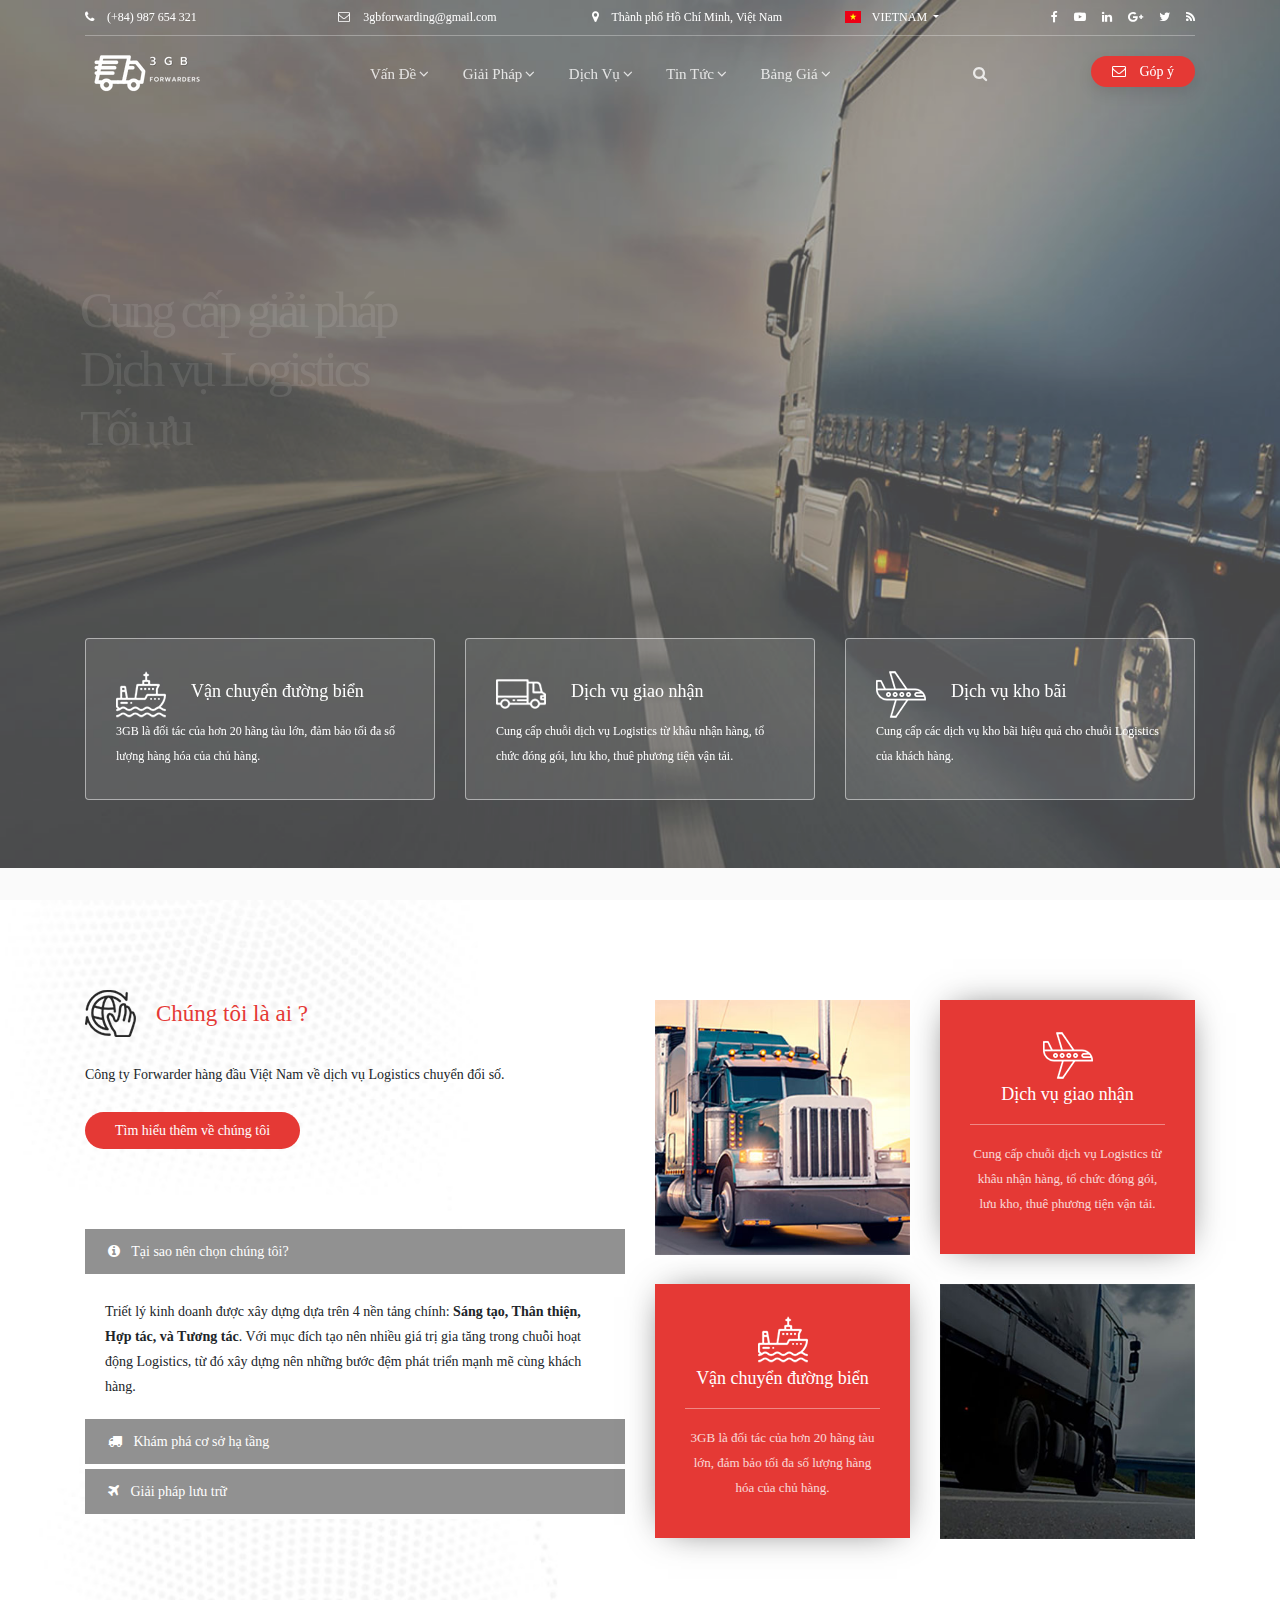
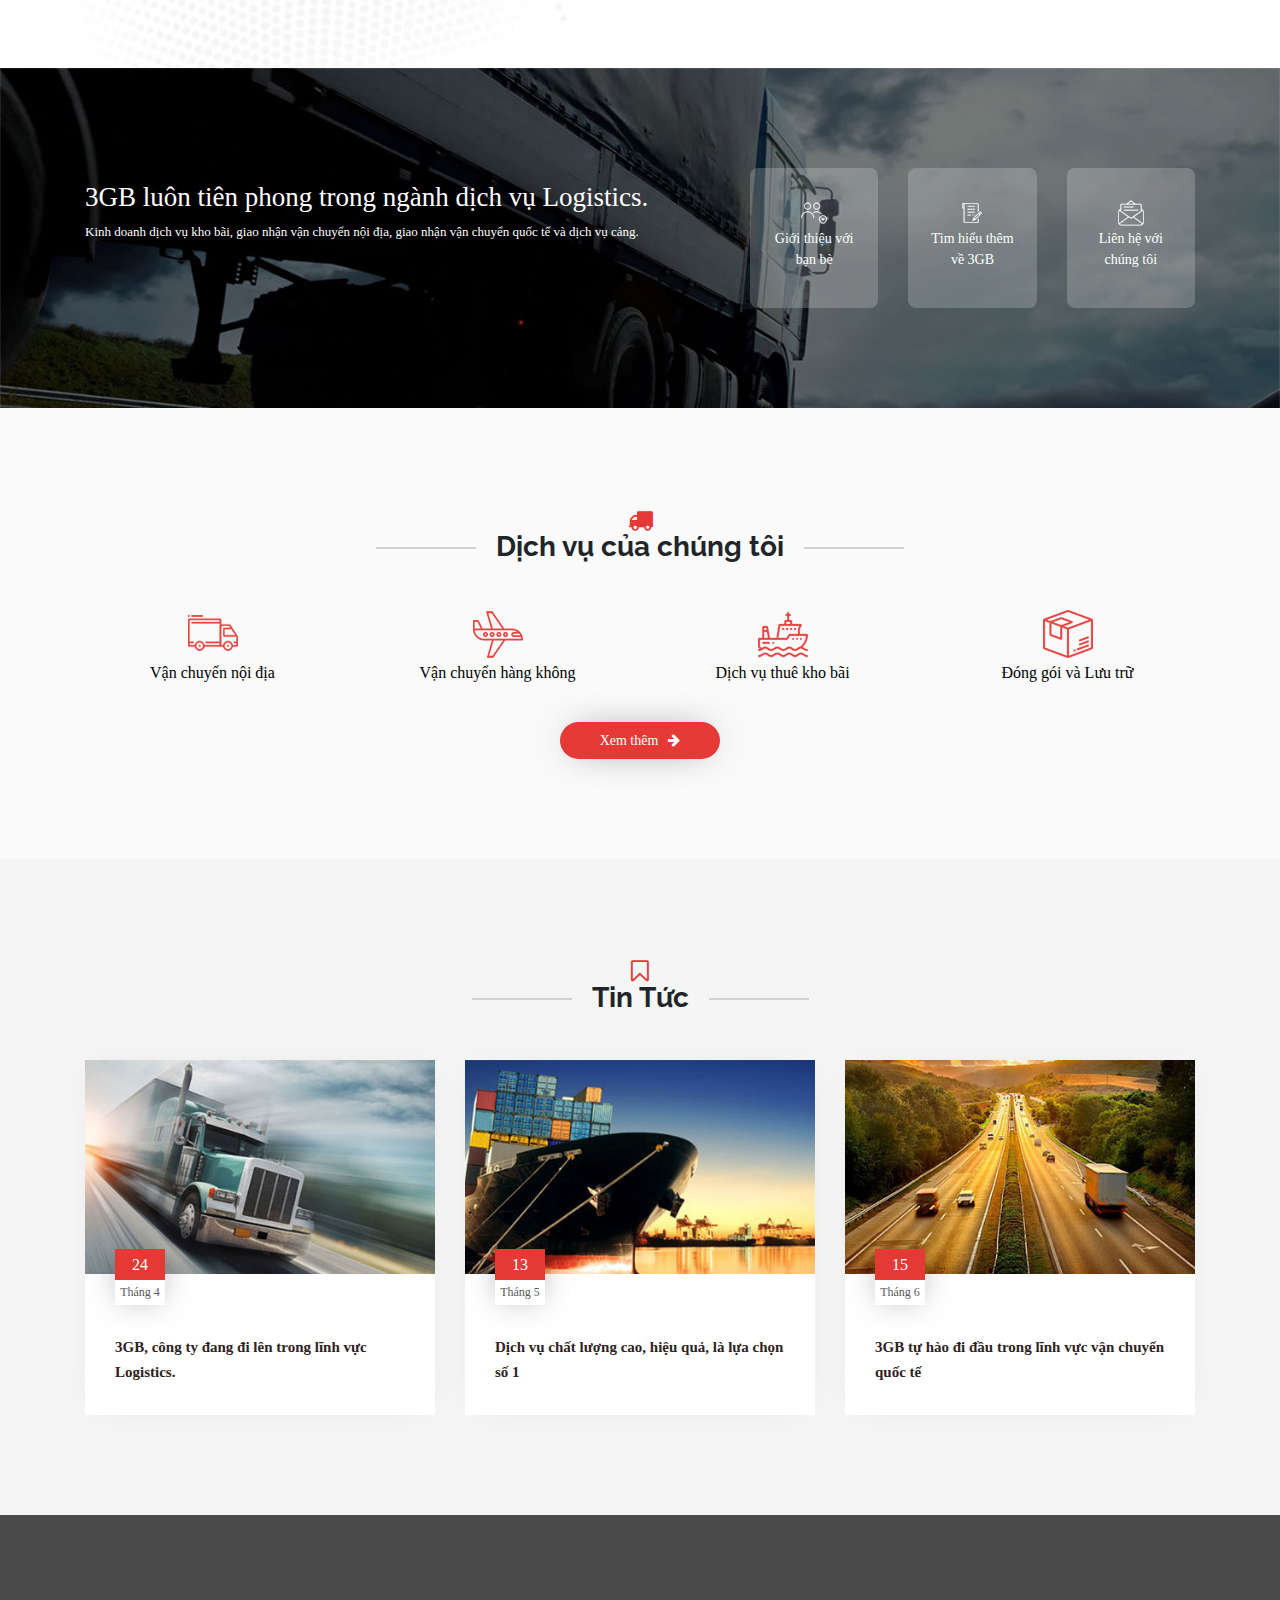
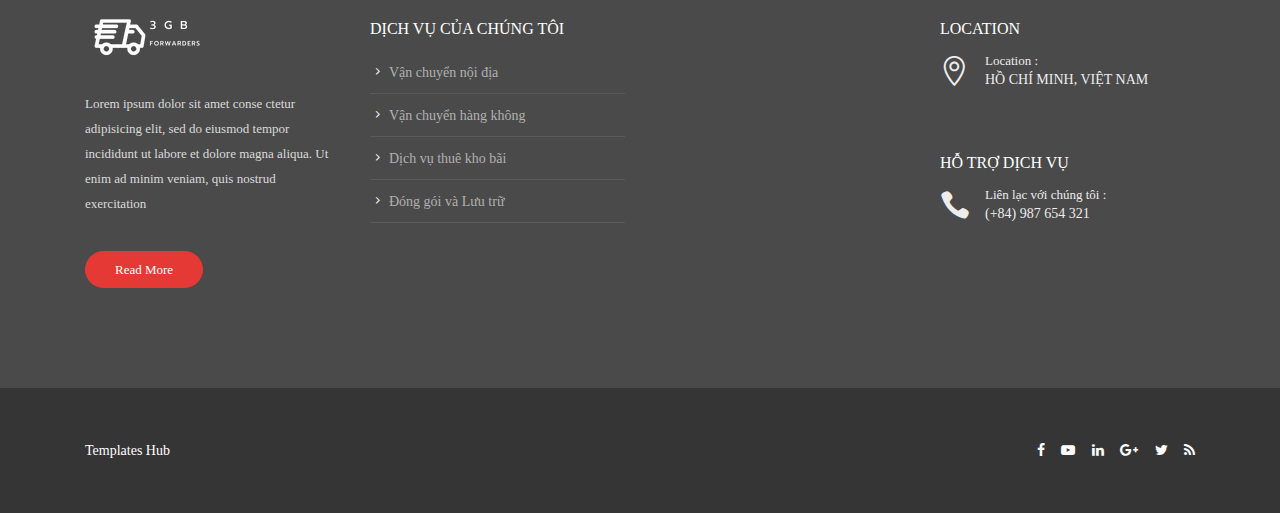
==== index.html @ 984c5c03 "init" ====
<!DOCTYPE html>
<html lang="en-US">


<!-- home-100:13-->
<head>
    <title>Nile - Transportation and Logistics Responsive HTML5 Template</title>
    <meta name="author" content="Nile-Theme">
    <meta name="robots" content="index follow">
    <meta name="googlebot" content="index follow">
    <meta http-equiv="content-type" content="text/html; charset=utf-8">
    <meta name="keywords" content="cargo, clean, contractor, corporate, freight, industry, localization, logistics, modern, shipment, transport, transportation, truck, trucking">
    <meta name="description" content="Transportation and Logistics Responsive HTML5 Template">
    <meta name="viewport" content="width=device-width, initial-scale=1.0">
    <!-- google fonts -->
    <link href="https://fonts.googleapis.com/css?family=Open+Sans:400,600,800%7CPoppins:300i,300,400,500,600,700,400i,500%7CDancing+Script:700%7CDancing+Script:700%7CGreat+Vibes:400%7CPoppins:400%7CDosis:800%7CRaleway:400,700,800&amp;subset=latin-ext" rel="stylesheet">
    <!-- animate -->
    <link rel="stylesheet" href="assets/css/animate.css" />
    <!-- owl Carousel assets -->
    <link href="assets/css/owl.carousel.css" rel="stylesheet">
    <link href="assets/css/owl.theme.css" rel="stylesheet">
    <!-- bootstrap -->
    <link rel="stylesheet" href="assets/css/bootstrap.min.css">
    <!-- hover anmation -->
    <link rel="stylesheet" href="assets/css/hover-min.css">
    <!-- flag icon -->
    <link rel="stylesheet" href="assets/css/flag-icon.min.css">
    <!-- main style -->
    <link rel="stylesheet" href="assets/css/style.css">
    <!-- elegant icon -->
    <link rel="stylesheet" href="assets/css/elegant_icon.css">
    <!-- fontawesome  -->
    <link rel="stylesheet" href="assets/fonts/font-awesome/css/font-awesome.min.css">
    <!-- REVOLUTION STYLE SHEETS -->
    <link rel="stylesheet" type="text/css" href="assets/rslider/fonts/pe-icon-7-stroke/css/pe-icon-7-stroke.css">
    <link rel="stylesheet" type="text/css" href="assets/rslider/fonts/font-awesome/css/font-awesome.css">
    <link rel="stylesheet" type="text/css" href="assets/rslider/css/settings.css">
</head>

<body>
    <header>
        <div id="fixed-header-dark" class="header-output fixed-header">
            <div class="header-output">
                <div class="container header-in">

                    <!-- Up Head -->
                    <div class="up-head d-none d-lg-block">
                        <div class="row">
                            <div class="col-xl-8 col-lg-12">
                                <div class="row">
                                    <div class="col-md-4"><i class="fa fa-phone margin-right-10px"></i> (+84) 987 654 321</div>
                                    <div class="col-md-4"><i class="fa fa-envelope-o margin-right-10px"></i> 3gbforwarding@gmail.com</div>
                                    <div class="col-md-4"><i class="fa fa-map-marker margin-right-10px"></i> Thành phố Hồ Chí Minh, Việt Nam</div>
                                </div>
                            </div>
                            <div class="col-xl-4 d-none d-xl-block">
                                <div class="row">
                                    <div class="col-lg-6">
                                        <!-- lang dropdown -->
                                        <div class="dropdown show">
                                            <a class="dropdown-toggle text-white text-uppercase" href="#" role="button" id="dropdownMenuLink" data-toggle="dropdown" aria-haspopup="true" aria-expanded="false">
                                <span class="flag-icon flag-icon-vn margin-right-8px"></span> VIETNAM
                              </a>

                                            <div class="dropdown-menu text-small text-uppercase" aria-labelledby="dropdownMenuLink">
                                                <a class="dropdown-item" href="#"><span class="flag-icon flag-icon-es margin-right-8px"></span> Spanish</a>
                                                <a class="dropdown-item" href="#"><span class="flag-icon flag-icon-mr margin-right-8px"></span> Arabic</a>
                                                <a class="dropdown-item" href="#"><span class="flag-icon flag-icon-fr margin-right-8px"></span> French</a>
                                                <a class="dropdown-item" href="#"><span class="flag-icon flag-icon-de margin-right-8px"></span> German</a>
                                            </div>
                                        </div>
                                        <!-- // lang dropdown -->

                                    </div>

                                    <div class="col-lg-6">
                                        <!--  Social -->
                                        <ul class="social-media list-inline text-right margin-0px text-white">
                                            <li class="list-inline-item"><a class="facebook" href="#"><i class="fa fa-facebook" aria-hidden="true"></i></a></li>
                                            <li class="list-inline-item"><a class="youtube" href="#"><i class="fa fa-youtube-play" aria-hidden="true"></i></a></li>
                                            <li class="list-inline-item"><a class="linkedin" href="#"><i class="fa fa-linkedin" aria-hidden="true"></i></a></li>
                                            <li class="list-inline-item"><a class="google" href="#"><i class="fa fa-google-plus" aria-hidden="true"></i></a></li>
                                            <li class="list-inline-item"><a class="twitter" href="#"><i class="fa fa-twitter" aria-hidden="true"></i></a></li>
                                            <li class="list-inline-item"><a class="rss" href="#"><i class="fa fa-rss" aria-hidden="true"></i></a></li>
                                        </ul>
                                        <!-- // Social -->
                                    </div>
                                </div>
                            </div>
                        </div>
                    </div>
                    <!-- // Up Head -->

                    <div class="position-relative">
                        <div class="row">
                            <div class="col-lg-3 col-md-12">
                                <a id="logo" href="home-1.html" class="d-inline-block margin-tb-15px"><img src="assets/img/logo-1.png" alt=""></a>
                                <a class="mobile-toggle padding-15px background-second-color border-radius-3" href="#"><i class="fa fa-bars"></i></a>
                            </div>
                            <div class="col-lg-7 col-md-12 position-inherit">
                                <ul id="menu-main" class="nav-menu float-xl-left text-lg-center link-padding-tb-25px white-link dropdown-dark">
                                    <li class="has-dropdown"><a href="#">Vấn đề</a>
                                        
                                    </li>
                                    <li class="has-dropdown"><a href="#">Giải Pháp</a>
                                        <ul class="sub-menu">
                                            <li><a href="">Tự động hóa 65%</a></li>
                                            <li><a href="">Cắt giảm 60% chi phí</a></li>
                                            <li><a href="">Gia tăng 200% khả năng bán hàng</a></li>
                                            <li><a href="">Gấp đôi lợi thế cạnh tranh</a></li>
                                        </ul>
                                    </li>
                                    <li class="has-dropdown"><a href="#">Dịch Vụ</a>
                                        <ul class="sub-menu">
                                            <li><a href="service-single.html">Dịch vụ kho bãi</a></li>
                                            <li><a href="service-single.html">Giao nhận vận chuyển quốc tế</a></li>
                                            <li><a href="service-single.html">Giao nhận vận chuyển nội địa</a></li>
                                        </ul>
                                    </li>
                                    <li class="has-dropdown"><a href="#">Tin Tức</a>
                                       
                                    </li>
                                    <li class="mega-menu mega-links mega-links-4columns"><a href="#">Bảng Giá</a>
                                        
                                    </li>

                                </ul>


                                <div class="d-none d-xl-block search-link pull-right model-link margin-top-15px">
                                    <a id="search-header" class="model-link margin-right-0px text-white opacity-hover-8" href="#search">
                                    <i class="fa fa-search"></i>
                                </a>
                                </div>

                            </div>
                            <div class="col-lg-2 col-md-12  d-none d-lg-block">
                                <a data-toggle="modal" data-target=".bd-example-modal-lg" href="#" class="btn btn-sm border-radius-30 margin-tb-20px text-white  background-main-color  box-shadow float-right padding-lr-20px margin-left-30px d-block">
                          <i class="fa fa-envelope-o margin-right-10px"></i>  Góp ý
                        </a>
                            </div>
                        </div>
                    </div>
                </div>
            </div>
        </div>
    </header>
    <!-- // Header  -->



    <!-- Search  -->
    <div id="search">
        <button type="button" class="close">×</button>
        <form class="clearfix d-block">
            <input type="search" value="" placeholder="Search for . . . ." />
            <button type="submit" class="btn btn-primary">Search</button>
        </form>
    </div>
    <!-- // Search  -->


    <!-- Get A Quote  -->
    <div class="modal contact-modal fade bd-example-modal-lg" tabindex="-1" role="dialog" aria-hidden="true">
        <div class="modal-dialog modal-lg">
            <div class="modal-content margin-top-150px background-main-color">
                <div class="row no-gutters">
                    <div class="col-lg-5">
                        <img src="assets/img/contact-img.jpg" alt="">
                    </div>
                    <div class="col-lg-7">
                        <div class="padding-30px">
                            <h3 class="padding-bottom-15px">Get A Free Quote</h3>
                            <form>
                                <div class="form-row">
                                    <div class="form-group col-md-6">
                                        <label>Full Name</label>
                                        <input type="text" class="form-control" id="inputName4" placeholder="Name">
                                    </div>
                                    <div class="form-group col-md-6">
                                        <label>Email</label>
                                        <input type="email" class="form-control" id="inputEmail4" placeholder="Email">
                                    </div>
                                </div>
                                <div class="form-group">
                                    <label>Address</label>
                                    <input type="text" class="form-control" id="inputAddress" placeholder="1234 Main St">
                                </div>
                                <div class="form-group">
                                    <label>Message</label>
                                    <textarea class="form-control" id="exampleFormControlTextarea1" rows="3"></textarea>
                                </div>
                                <a href="#" class="btn-sm btn-lg btn-block background-dark text-white text-center  text-uppercase rounded-0 padding-15px">SEND MESSAGE</a>
                            </form>
                        </div>
                    </div>
                </div>
            </div>
        </div>
    </div>
    <!-- // Get A Quote  -->

    <div id="rev_slider_3_1_wrapper" class="rev_slider_wrapper fullwidthbanner-container" data-alias="nile-logistics-1" data-source="gallery" style="margin:0px auto;background:transparent;padding:0px;margin-top:0px;margin-bottom:0px;">
        <!-- START REVOLUTION SLIDER 5.4.8 fullwidth mode -->
        <div id="rev_slider_3_1" class="rev_slider fullwidthabanner" style="display:none;" data-version="5.4.8">
            <ul>
                <!-- SLIDE  -->
                <li data-index="rs-3" data-transition="fade" data-slotamount="default" data-hideafterloop="0" data-hideslideonmobile="off" data-easein="default" data-easeout="default" data-masterspeed="300" data-rotate="0" data-saveperformance="off" data-title="Slide" data-param1="" data-param2="" data-param3="" data-param4="" data-param5="" data-param6="" data-param7="" data-param8="" data-param9="" data-param10="" data-description="">
                    <!-- MAIN IMAGE -->
                    <img src="assets/rslider/assets/5ec5e-slider-1.jpg" alt="" data-bgposition="center center" data-bgfit="cover" data-bgrepeat="no-repeat" class="rev-slidebg" data-no-retina>
                    <!-- LAYERS -->

                    <!-- LAYER NR. 1 -->
                    <div class="tp-caption   tp-resizeme" id="slide-3-layer-1" data-x="['left','left','left','center']" data-hoffset="['0','41','45','0']" data-y="['middle','middle','middle','middle']" data-voffset="['-111','-143','-186','-36']" data-width="461" data-height="173" data-whitespace="nowrap" data-type="text" data-responsive_offset="on" data-frames='[{"delay":10,"speed":1140,"frame":"0","from":"y:50px;opacity:0;","to":"o:1;","ease":"Power3.easeInOut"},{"delay":"wait","speed":300,"frame":"999","to":"opacity:0;","ease":"Power3.easeInOut"}]' data-textAlign="['inherit','inherit','inherit','center']" data-paddingtop="[0,0,0,0]" data-paddingright="[0,0,0,0]" data-paddingbottom="[0,0,0,0]" data-paddingleft="[0,0,0,0]" style="z-index: 5; min-width: 461px; max-width: 461px; max-width: 173px; max-width: 173px; white-space: nowrap; font-size: 50px; line-height: 59px; font-weight: 400; color: #ffffff; letter-spacing: -4px;font-family:Geneva;">Cung cấp giải pháp<br>Dịch vụ Logistics
                        <br> Tối ưu </div>

                    <!-- LAYER NR. 2 -->
                    <div class="tp-caption rev-btn " id="slide-3-layer-2" data-x="['left','left','left','center']" data-hoffset="['0','41','45','0']" data-y="['top','top','top','top']" data-voffset="['453','372','435','471']" data-width="none" data-height="none" data-whitespace="nowrap" data-type="button" data-responsive_offset="on" data-responsive="off" data-frames='[{"delay":640,"speed":1120,"frame":"0","from":"y:50px;opacity:0;","to":"o:1;","ease":"Power3.easeInOut"},{"delay":"wait","speed":300,"frame":"999","to":"opacity:0;","ease":"Power3.easeInOut"},{"frame":"hover","speed":"0","ease":"Linear.easeNone","to":"o:1;rX:0;rY:0;rZ:0;z:0;","style":"c:rgb(255,255,255);bg:transparent;bc:rgb(255,255,255);"}]' data-textAlign="['inherit','inherit','inherit','inherit']" data-paddingtop="[12,12,12,12]" data-paddingright="[35,35,35,35]" data-paddingbottom="[12,12,12,12]" data-paddingleft="[35,35,35,35]" style="z-index: 6; white-space: nowrap; font-size: 14px; line-height: 17px; font-weight: 500; color: rgba(255,255,255,1); letter-spacing: 0px;font-family:Poppins;background-color:rgb(229,57,53);border-color:rgb(229,57,53);border-style:solid;border-width:2px 2px 2px 2px;border-radius:30px 30px 30px 30px;outline:none;box-shadow:none;box-sizing:border-box;-moz-box-sizing:border-box;-webkit-box-sizing:border-box;cursor:pointer;">Contact Us </div>
                </li>
                <!-- SLIDE  -->
                <li data-index="rs-4" data-transition="fade" data-slotamount="default" data-hideafterloop="0" data-hideslideonmobile="off" data-easein="default" data-easeout="default" data-masterspeed="300" data-rotate="0" data-saveperformance="off" data-title="Slide" data-param1="" data-param2="" data-param3="" data-param4="" data-param5="" data-param6="" data-param7="" data-param8="" data-param9="" data-param10="" data-description="">
                    <!-- MAIN IMAGE -->
                    <img src="assets/rslider/assets/c92f5-slider-2.jpg" alt="" data-bgposition="center center" data-bgfit="cover" data-bgrepeat="no-repeat" class="rev-slidebg" data-no-retina>
                    <!-- LAYERS -->

                    <!-- LAYER NR. 3 -->
                    <div class="tp-caption   tp-resizeme" id="slide-4-layer-1" data-x="['left','left','left','center']" data-hoffset="['0','41','45','0']" data-y="['middle','middle','middle','middle']" data-voffset="['-111','-143','-186','-36']" data-width="461" data-height="173" data-whitespace="nowrap" data-type="text" data-responsive_offset="on" data-frames='[{"delay":10,"speed":1140,"frame":"0","from":"y:50px;opacity:0;","to":"o:1;","ease":"Power3.easeInOut"},{"delay":"wait","speed":300,"frame":"999","to":"opacity:0;","ease":"Power3.easeInOut"}]' data-textAlign="['inherit','inherit','inherit','center']" data-paddingtop="[0,0,0,0]" data-paddingright="[0,0,0,0]" data-paddingbottom="[0,0,0,0]" data-paddingleft="[0,0,0,0]" style="z-index: 5; min-width: 461px; max-width: 461px; max-width: 173px; max-width: 173px; white-space: nowrap; font-size: 50px; line-height: 59px; font-weight: 400; color: #ffffff; letter-spacing: -4px;font-family:Geneva;">Cung cấp giải pháp<br>Dịch vụ Logistics
                        <br> Tối ưu </div>

                    <!-- LAYER NR. 4 -->
                    <div class="tp-caption rev-btn " id="slide-4-layer-2" data-x="['left','left','left','center']" data-hoffset="['0','41','45','0']" data-y="['top','top','top','top']" data-voffset="['453','372','435','471']" data-width="none" data-height="none" data-whitespace="nowrap" data-type="button" data-responsive_offset="on" data-responsive="off" data-frames='[{"delay":640,"speed":1120,"frame":"0","from":"y:50px;opacity:0;","to":"o:1;","ease":"Power3.easeInOut"},{"delay":"wait","speed":300,"frame":"999","to":"opacity:0;","ease":"Power3.easeInOut"},{"frame":"hover","speed":"0","ease":"Linear.easeNone","to":"o:1;rX:0;rY:0;rZ:0;z:0;","style":"c:rgb(255,255,255);bg:transparent;bc:rgb(255,255,255);"}]' data-textAlign="['inherit','inherit','inherit','inherit']" data-paddingtop="[12,12,12,12]" data-paddingright="[35,35,35,35]" data-paddingbottom="[12,12,12,12]" data-paddingleft="[35,35,35,35]" style="z-index: 6; white-space: nowrap; font-size: 14px; line-height: 17px; font-weight: 500; color: rgba(255,255,255,1); letter-spacing: 0px;font-family:Poppins;background-color:rgb(229,57,53);border-color:rgb(229,57,53);border-style:solid;border-width:2px 2px 2px 2px;border-radius:30px 30px 30px 30px;outline:none;box-shadow:none;box-sizing:border-box;-moz-box-sizing:border-box;-webkit-box-sizing:border-box;cursor:pointer;">Contact Us </div>
                </li>
            </ul>
            <div class="tp-bannertimer tp-bottom" style="visibility: hidden !important;"></div>
        </div>
    </div>
    <!-- END REVOLUTION SLIDER -->

    <div class="service-section-1 container">
        <div class="row">
            <div class="col-md-4">
                <div class="service layout-1">
                    <div class="clearfix">
                        <div class="icon"><img src="assets/icons/service-light-3.png" alt=""></div>
                        <a href="#" class="title">Vận chuyển đường biển</a>
                    </div>
                    <div class="dis clearfix">
                        3GB là đối tác của hơn 20 hãng tàu lớn, đảm bảo tối đa số lượng hàng hóa của chủ hàng.
                    </div>
                </div>
            </div>
            <div class="col-md-4">
                <div class="service layout-1">
                    <div class="clearfix">
                        <div class="icon"><img src="assets/icons/service-light-1.png" alt=""></div>
                        <a href="#" class="title">Dịch vụ giao nhận</a>
                    </div>
                    <div class="dis clearfix">
                        Cung cấp chuỗi dịch vụ Logistics từ khâu nhận hàng, tổ chức đóng gói, lưu kho, thuê phương tiện vận tải.
                    </div>
                </div>
            </div>
            <div class="col-md-4">
                <div class="service layout-1">
                    <div class="clearfix">
                        <div class="icon"><img src="assets/icons/service-light-2.png" alt=""></div>
                        <a href="#" class="title">Dịch vụ kho bãi</a>
                    </div>
                    <div class="dis clearfix">
                        Cung cấp các dịch vụ kho bãi hiệu quả cho chuỗi Logistics của khách hàng.
                    </div>
                </div>
            </div>
        </div>
    </div>


    <!--============= About Us =============-->
    <div class="nile-about-section">
        <div class="container">
            <div class="row">
                <div class="col-lg-6">

                    <div class="section-title-right text-main-color clearfix">
                        <div class="icon"><img src="assets/icons/title-icon-1.png" alt=""></div>
                        <h2 class="title-text">Chúng tôi là ai ?</h2>
                    </div>
                    <div class="about-text margin-tb-25px">Công ty Forwarder hàng đầu Việt Nam về dịch vụ Logistics chuyển đổi số.</div>
                    <a href="#" class="nile-bottom sm">Tìm hiểu thêm về chúng tôi</a>


                    <div id="accordion" class="nile-accordion margin-top-80px sm-mb-45px">
                        <div class="card">
                            <div class="card-header" id="headingOne">
                                <h5 class="mb-0">
                                    <button class="btn btn-block btn-link active" data-toggle="collapse" data-target="#collapseOne" aria-expanded="true" aria-controls="collapseOne"><i class="fa fa-info-circle"></i> Tại sao nên chọn chúng tôi?</button>
                                </h5>
                            </div>

                            <div id="collapseOne" class="collapse show" aria-labelledby="headingOne" data-parent="#accordion">
                                <div class="card-body">
                                    Triết lý kinh doanh được xây dựng dựa trên 4 nền tảng chính: <b>Sáng tạo, Thân thiện, Hợp tác, và Tương tác</b>. Với mục đích tạo nên nhiều giá trị gia tăng trong chuỗi hoạt động Logistics, từ đó xây dựng nên những bước đệm phát triển mạnh mẽ cùng khách hàng.</div>
                            </div>
                        </div>
                        <div class="card">
                            <div class="card-header" id="headingTwo">
                                <h5 class="mb-0">
                                    <button class="btn btn-block btn-link collapsed" data-toggle="collapse" data-target="#collapseTwo" aria-expanded="false" aria-controls="collapseTwo"><i class="fa fa-truck"></i> Khám phá cơ sở hạ tầng</button>
                                </h5>
                            </div>
                            
                        </div>
                        <div class="card">
                            <div class="card-header" id="headingThree">
                                <h5 class="mb-0">
                                    <button class="btn btn-block btn-link collapsed" data-toggle="collapse" data-target="#collapseThree" aria-expanded="false" aria-controls="collapseThree"><i class="fa fa-plane"></i> Giải pháp lưu trữ</button>
                                </h5>
                            </div>
                            
                        </div>
                    </div>



                </div>
                <div class="col-lg-6">

                    <div class="row">
                        <div class="col-sm-6">
                            <a href="#"><img src="assets/img/cart-2.jpg" alt=""></a>
                        </div>
                        <div class="col-sm-6">
                            <div class="cart-service background-main-color">
                                <div class="icon"><img src="assets/icons/service-light-2.png" alt=""></div>
                                <h2>Dịch vụ giao nhận</h2>
                                <hr>
                                <div class="text">Cung cấp chuỗi dịch vụ Logistics từ khâu nhận hàng, tổ chức đóng gói, lưu kho, thuê phương tiện vận tải. </div>
                            </div>
                        </div>
                        <div class="col-sm-6">
                            <div class="cart-service background-main-color">
                                <div class="icon"><img src="assets/icons/service-light-3.png" alt=""></div>
                                <h2>Vận chuyển đường biển</h2>
                                <hr>
                                <div class="text">3GB là đối tác của hơn 20 hãng tàu lớn, đảm bảo tối đa số lượng hàng hóa của chủ hàng. </div>
                            </div>
                        </div>
                        <div class="col-sm-6">
                            <a href="#"><img src="assets/img/cart-1.jpg" alt=""></a>
                        </div>
                    </div>

                </div>
            </div>
        </div>
    </div>
    <!--============= //About Us =============-->



    <div class="call-action ba-1">
        <div class="container">
            <div class="row">
                <div class="col-lg-7 padding-tb-15px">
                    <h2>3GB luôn tiên phong trong ngành dịch vụ Logistics.</h2>
                    <div class="text">Kinh doanh dịch vụ kho bãi, giao nhận vận chuyển nội địa, giao nhận vận chuyển quốc tế và dịch vụ cảng.</div>
                </div>
                <div class="col-lg-5">
                    <div class="row">
                        <div class="col-lg-4 col-md-4 sm-mb-45px">
                            <a href="#" class="action-bottom layout-1">
								<img src="assets/icons/small-icon-1.png" alt=""> 
								<h4>Giới thiệu với bạn bè</h4>
							</a>
                        </div>
                        <div class="col-lg-4 col-md-4 sm-mb-45px">
                            <a href="#" class="action-bottom layout-1">
								<img src="assets/icons/small-icon-2.png" alt=""> 
								<h4>Tìm hiểu thêm về 3GB</h4>
							</a>
                        </div>
                        <div class="col-lg-4 col-md-4">
                            <a href="#" class="action-bottom layout-1">
								<img src="assets/icons/small-icon-3.png" alt=""> 
								<h4>Liên hệ với chúng tôi</h4>
							</a>
                        </div>
                    </div>
                </div>
            </div>
        </div>
    </div>


    <div class="section padding-tb-100px section-ba-1">
        <div class="container">
            <!-- Title -->
            <div class="section-title margin-bottom-40px">
                <div class="row justify-content-center">
                    <div class="col-lg-7">
                        <div class="icon text-main-color"><i class="fa fa-truck"></i></div>
                        <div class="h2">Dịch vụ của chúng tôi</div>
                    </div>
                </div>
            </div>
            <!-- // End Title -->

            <div class="row">

                <div class="col-lg-3 col-md-6">
                    <div class="service-icon-box">
                        <div class="icon"><img src="assets/icons/service-dark-1.png" alt=""></div>
                        <a href="#" class="title h2">Vận chuyển nội địa</a>
                    </div>
                </div>


                <div class="col-lg-3 col-md-6">
                    <div class="service-icon-box">
                        <div class="icon"><img src="assets/icons/service-dark-2.png" alt=""></div>
                        <a href="#" class="title h2">Vận chuyển hàng không</a>
                    </div>
                </div>


                <div class="col-lg-3 col-md-6">
                    <div class="service-icon-box">
                        <div class="icon"><img src="assets/icons/service-dark-3.png" alt=""></div>
                        <a href="#" class="title h2">Dịch vụ thuê kho bãi</a>
                    </div>
                </div>


                <div class="col-lg-3 col-md-6">
                    <div class="service-icon-box">
                        <div class="icon"><img src="assets/icons/service-dark-4.png" alt=""></div>
                        <a href="#" class="title h2">Đóng gói và Lưu trữ</a>
                    </div>
                </div>
            </div>


            <div class="text-center">
                <a href="#" class="nile-bottom md">Xem thêm<i class="fa fa-arrow-right"></i> </a>
            </div>

        </div>
    </div>





    <div class="section padding-tb-100px section-ba-3">
        <div class="container">
            <!-- Title -->
            <div class="section-title margin-bottom-40px">
                <div class="row justify-content-center">
                    <div class="col-lg-7">
                        <div class="icon text-main-color"><i class="fa fa-bookmark-o"></i></div>
                        <div class="h2">Tin Tức</div>
                    </div>
                </div>
            </div>
            <!-- // End Title -->

            <div class="row">

                <div class="col-lg-4 col-md-6 sm-mb-35px">
                    <div class="blog-item">
                        <div class="img">
                            <a href="#"><img src="assets/img/blog-grid-1.jpg" alt=""></a>
                            <a href="#" class="date">
								<span class="day">24</span>
								<span class="month">Tháng 4</span>
							</a>
                        </div>
                        <a href="#" class="title">3GB, công ty đang đi lên trong lĩnh vực Logistics.</a>
                    </div>
                </div>


                <div class="col-lg-4 col-md-6 sm-mb-35px">
                    <div class="blog-item">
                        <div class="img">
                            <a href="#"><img src="assets/img/blog-grid-2.jpg" alt=""></a>
                            <a href="#" class="date">
								<span class="day">13</span>
								<span class="month">Tháng 5</span>
							</a>
                        </div>
                        <a href="#" class="title">Dịch vụ chất lượng cao, hiệu quả, là lựa chọn số 1</a>
                    </div>
                </div>


                <div class="col-lg-4 col-md-6 sm-mb-35px">
                    <div class="blog-item">
                        <div class="img">
                            <a href="#"><img src="assets/img/blog-grid-3.jpg" alt=""></a>
                            <a href="#" class="date">
								<span class="day">15</span>
								<span class="month">Tháng 6</span>
							</a>
                        </div>
                        <a href="#" class="title">3GB tự hào đi đầu trong lĩnh vực vận chuyển quốc tế</a>
                    </div>
                </div>

            </div>

        </div>
    </div>


    <footer class="layout-dark">
        <div class="container padding-tb-100px">
            <div class="row">

                <div class="col-lg-3 col-md-6">
                    <div class="about-us sm-mb-45px">
                        <div class="logo-footer margin-bottom-35px">
                            <a href="#"><img src="assets/img/logo-1.png" alt=""></a>
                        </div>
                        <div class="text margin-bottom-35px">
                            Lorem ipsum dolor sit amet conse ctetur adipisicing elit, sed do eiusmod tempor incididunt ut labore et dolore magna aliqua. Ut enim ad minim veniam, quis nostrud exercitation
                        </div>
                        <a href="#" class="nile-bottom sm">Read More</a>
                    </div>
                </div>

                <div class="col-lg-3 col-md-6">
                    <div class="nile-widget widget_nav_menu sm-mb-45px">
                        <h2 class="title">Dịch vụ của chúng tôi</h2>
                        <ul class="footer-menu">
                            <li><a href="#">Vận chuyển nội địa </a></li>
                            <li><a href="#">Vận chuyển hàng không </a></li>
                            <li><a href="#">Dịch vụ thuê kho bãi </a></li>
                            <li><a href="#">Đóng gói và Lưu trữ </a></li>
                        </ul>
                    </div>
                </div>


                <div class="col-lg-3 col-md-6">
                   
                </div>


                <div class="col-lg-3 col-md-6">
                    <div class="nile-widget">
                        <div class="margin-bottom-60px">
                            <h2 class="title">Location</h2>
                            <div class="contact-info opacity-9">
                                <div class="icon margin-top-5px"><span class="icon_pin_alt"></span></div>
                                <div class="text">
                                    <span class="title-in">Location :</span> <br>
                                    <span class="font-weight-500 text-uppercase">Hồ Chí Minh, Việt Nam</span>
                                </div>
                            </div>
                        </div>
                        <div class="call_center">
                            <h2 class="title">HỖ TRỢ DỊCH VỤ</h2>
                            <div class="contact-info opacity-9">
                                <div class="icon  margin-top-5px"><span class="icon_phone"></span></div>
                                <div class="text">
                                    <span class="title-in">Liên lạc với chúng tôi :</span><br>
                                    <span class="font-weight-500 text-uppercase">(+84) 987 654 321</span>
                                </div>
                            </div>
                        </div>
                    </div>
                </div>

            </div>
        </div>
        <div class="copy-right">
            <div class="container padding-tb-50px">
                <div class="row">
                    <div class="col-lg-6">
                        <div class="copy-right-text text-lg-left text-center sm-mb-15px"><a target="_blank" href="https://www.templateshub.net">Templates Hub</a> </div>
                    </div>
                    <div class="col-lg-6">
                        <!--  Social -->
                        <ul class="social-media list-inline text-lg-right text-center margin-0px text-white">
                            <li class="list-inline-item"><a class="facebook" href="#"><i class="fa fa-facebook" aria-hidden="true"></i></a></li>
                            <li class="list-inline-item"><a class="youtube" href="#"><i class="fa fa-youtube-play" aria-hidden="true"></i></a></li>
                            <li class="list-inline-item"><a class="linkedin" href="#"><i class="fa fa-linkedin" aria-hidden="true"></i></a></li>
                            <li class="list-inline-item"><a class="google" href="#"><i class="fa fa-google-plus" aria-hidden="true"></i></a></li>
                            <li class="list-inline-item"><a class="twitter" href="#"><i class="fa fa-twitter" aria-hidden="true"></i></a></li>
                            <li class="list-inline-item"><a class="rss" href="#"><i class="fa fa-rss" aria-hidden="true"></i></a></li>
                        </ul>
                        <!-- // Social -->
                    </div>
                </div>
            </div>
        </div>
    </footer>


<!-- jquery library  -->
<script src="assets/js/nile-slider.js"></script>
<script src="assets/js/jquery-3.2.1.min.js"></script>
<!-- REVOLUTION JS FILES -->
<script src="assets/rslider/js/jquery.themepunch.tools.min.js"></script>
<script src="assets/rslider/js/jquery.themepunch.revolution.min.js"></script>
<!-- SLIDER REVOLUTION 5.0 EXTENSIONS -->
<script src="assets/rslider/js/extensions/revolution.extension.actions.min.js"></script>
<script src="assets/rslider/js/extensions/revolution.extension.carousel.min.js"></script>
<script src="assets/rslider/js/extensions/revolution.extension.kenburn.min.js"></script>
<script src="assets/rslider/js/extensions/revolution.extension.layeranimation.min.js"></script>
<script src="assets/rslider/js/extensions/revolution.extension.migration.min.js"></script>
<script src="assets/rslider/js/extensions/revolution.extension.navigation.min.js"></script>
<script src="assets/rslider/js/extensions/revolution.extension.parallax.min.js"></script>
<script src="assets/rslider/js/extensions/revolution.extension.slideanims.min.js"></script>
<script src="assets/rslider/js/extensions/revolution.extension.video.min.js"></script>
<script src="assets/js/YouTubePopUp.jquery.js"></script>
<script src="assets/js/owl.carousel.min.js"></script>
<script src="assets/js/imagesloaded.min.js"></script>
<script src="assets/js/custom.js"></script>
<script src="assets/js/popper.min.js"></script>
<script src="assets/js/bootstrap.min.js"></script>

</body>


<!-- home-100:30-->
</html>
---- assets/css/flag-icon.min.css ----
.flag-icon-background{background-size:contain;background-position:50%;background-repeat:no-repeat}.flag-icon{background-size:contain;background-position:50%;background-repeat:no-repeat;position:relative;display:inline-block;width:1.33333333em;line-height:1em}.flag-icon:before{content:"\00a0"}.flag-icon.flag-icon-squared{width:1em}.flag-icon-ad{background-image:url(../flags/4x3/ad.svg)}.flag-icon-ad.flag-icon-squared{background-image:url(../flags/1x1/ad.svg)}.flag-icon-ae{background-image:url(../flags/4x3/ae.svg)}.flag-icon-ae.flag-icon-squared{background-image:url(../flags/1x1/ae.svg)}.flag-icon-af{background-image:url(../flags/4x3/af.svg)}.flag-icon-af.flag-icon-squared{background-image:url(../flags/1x1/af.svg)}.flag-icon-ag{background-image:url(../flags/4x3/ag.svg)}.flag-icon-ag.flag-icon-squared{background-image:url(../flags/1x1/ag.svg)}.flag-icon-ai{background-image:url(../flags/4x3/ai.svg)}.flag-icon-ai.flag-icon-squared{background-image:url(../flags/1x1/ai.svg)}.flag-icon-al{background-image:url(../flags/4x3/al.svg)}.flag-icon-al.flag-icon-squared{background-image:url(../flags/1x1/al.svg)}.flag-icon-am{background-image:url(../flags/4x3/am.svg)}.flag-icon-am.flag-icon-squared{background-image:url(../flags/1x1/am.svg)}.flag-icon-ao{background-image:url(../flags/4x3/ao.svg)}.flag-icon-ao.flag-icon-squared{background-image:url(../flags/1x1/ao.svg)}.flag-icon-aq{background-image:url(../flags/4x3/aq.svg)}.flag-icon-aq.flag-icon-squared{background-image:url(../flags/1x1/aq.svg)}.flag-icon-ar{background-image:url(../flags/4x3/ar.svg)}.flag-icon-ar.flag-icon-squared{background-image:url(../flags/1x1/ar.svg)}.flag-icon-as{background-image:url(../flags/4x3/as.svg)}.flag-icon-as.flag-icon-squared{background-image:url(../flags/1x1/as.svg)}.flag-icon-at{background-image:url(../flags/4x3/at.svg)}.flag-icon-at.flag-icon-squared{background-image:url(../flags/1x1/at.svg)}.flag-icon-au{background-image:url(../flags/4x3/au.svg)}.flag-icon-au.flag-icon-squared{background-image:url(../flags/1x1/au.svg)}.flag-icon-aw{background-image:url(../flags/4x3/aw.svg)}.flag-icon-aw.flag-icon-squared{background-image:url(../flags/1x1/aw.svg)}.flag-icon-ax{background-image:url(../flags/4x3/ax.svg)}.flag-icon-ax.flag-icon-squared{background-image:url(../flags/1x1/ax.svg)}.flag-icon-az{background-image:url(../flags/4x3/az.svg)}.flag-icon-az.flag-icon-squared{background-image:url(../flags/1x1/az.svg)}.flag-icon-ba{background-image:url(../flags/4x3/ba.svg)}.flag-icon-ba.flag-icon-squared{background-image:url(../flags/1x1/ba.svg)}.flag-icon-bb{background-image:url(../flags/4x3/bb.svg)}.flag-icon-bb.flag-icon-squared{background-image:url(../flags/1x1/bb.svg)}.flag-icon-bd{background-image:url(../flags/4x3/bd.svg)}.flag-icon-bd.flag-icon-squared{background-image:url(../flags/1x1/bd.svg)}.flag-icon-be{background-image:url(../flags/4x3/be.svg)}.flag-icon-be.flag-icon-squared{background-image:url(../flags/1x1/be.svg)}.flag-icon-bf{background-image:url(../flags/4x3/bf.svg)}.flag-icon-bf.flag-icon-squared{background-image:url(../flags/1x1/bf.svg)}.flag-icon-bg{background-image:url(../flags/4x3/bg.svg)}.flag-icon-bg.flag-icon-squared{background-image:url(../flags/1x1/bg.svg)}.flag-icon-bh{background-image:url(../flags/4x3/bh.svg)}.flag-icon-bh.flag-icon-squared{background-image:url(../flags/1x1/bh.svg)}.flag-icon-bi{background-image:url(../flags/4x3/bi.svg)}.flag-icon-bi.flag-icon-squared{background-image:url(../flags/1x1/bi.svg)}.flag-icon-bj{background-image:url(../flags/4x3/bj.svg)}.flag-icon-bj.flag-icon-squared{background-image:url(../flags/1x1/bj.svg)}.flag-icon-bl{background-image:url(../flags/4x3/bl.svg)}.flag-icon-bl.flag-icon-squared{background-image:url(../flags/1x1/bl.svg)}.flag-icon-bm{background-image:url(../flags/4x3/bm.svg)}.flag-icon-bm.flag-icon-squared{background-image:url(../flags/1x1/bm.svg)}.flag-icon-bn{background-image:url(../flags/4x3/bn.svg)}.flag-icon-bn.flag-icon-squared{background-image:url(../flags/1x1/bn.svg)}.flag-icon-bo{background-image:url(../flags/4x3/bo.svg)}.flag-icon-bo.flag-icon-squared{background-image:url(../flags/1x1/bo.svg)}.flag-icon-bq{background-image:url(../flags/4x3/bq.svg)}.flag-icon-bq.flag-icon-squared{background-image:url(../flags/1x1/bq.svg)}.flag-icon-br{background-image:url(../flags/4x3/br.svg)}.flag-icon-br.flag-icon-squared{background-image:url(../flags/1x1/br.svg)}.flag-icon-bs{background-image:url(../flags/4x3/bs.svg)}.flag-icon-bs.flag-icon-squared{background-image:url(../flags/1x1/bs.svg)}.flag-icon-bt{background-image:url(../flags/4x3/bt.svg)}.flag-icon-bt.flag-icon-squared{background-image:url(../flags/1x1/bt.svg)}.flag-icon-bv{background-image:url(../flags/4x3/bv.svg)}.flag-icon-bv.flag-icon-squared{background-image:url(../flags/1x1/bv.svg)}.flag-icon-bw{background-image:url(../flags/4x3/bw.svg)}.flag-icon-bw.flag-icon-squared{background-image:url(../flags/1x1/bw.svg)}.flag-icon-by{background-image:url(../flags/4x3/by.svg)}.flag-icon-by.flag-icon-squared{background-image:url(../flags/1x1/by.svg)}.flag-icon-bz{background-image:url(../flags/4x3/bz.svg)}.flag-icon-bz.flag-icon-squared{background-image:url(../flags/1x1/bz.svg)}.flag-icon-ca{background-image:url(../flags/4x3/ca.svg)}.flag-icon-ca.flag-icon-squared{background-image:url(../flags/1x1/ca.svg)}.flag-icon-cc{background-image:url(../flags/4x3/cc.svg)}.flag-icon-cc.flag-icon-squared{background-image:url(../flags/1x1/cc.svg)}.flag-icon-cd{background-image:url(../flags/4x3/cd.svg)}.flag-icon-cd.flag-icon-squared{background-image:url(../flags/1x1/cd.svg)}.flag-icon-cf{background-image:url(../flags/4x3/cf.svg)}.flag-icon-cf.flag-icon-squared{background-image:url(../flags/1x1/cf.svg)}.flag-icon-cg{background-image:url(../flags/4x3/cg.svg)}.flag-icon-cg.flag-icon-squared{background-image:url(../flags/1x1/cg.svg)}.flag-icon-ch{background-image:url(../flags/4x3/ch.svg)}.flag-icon-ch.flag-icon-squared{background-image:url(../flags/1x1/ch.svg)}.flag-icon-ci{background-image:url(../flags/4x3/ci.svg)}.flag-icon-ci.flag-icon-squared{background-image:url(../flags/1x1/ci.svg)}.flag-icon-ck{background-image:url(../flags/4x3/ck.svg)}.flag-icon-ck.flag-icon-squared{background-image:url(../flags/1x1/ck.svg)}.flag-icon-cl{background-image:url(../flags/4x3/cl.svg)}.flag-icon-cl.flag-icon-squared{background-image:url(../flags/1x1/cl.svg)}.flag-icon-cm{background-image:url(../flags/4x3/cm.svg)}.flag-icon-cm.flag-icon-squared{background-image:url(../flags/1x1/cm.svg)}.flag-icon-cn{background-image:url(../flags/4x3/cn.svg)}.flag-icon-cn.flag-icon-squared{background-image:url(../flags/1x1/cn.svg)}.flag-icon-co{background-image:url(../flags/4x3/co.svg)}.flag-icon-co.flag-icon-squared{background-image:url(../flags/1x1/co.svg)}.flag-icon-cr{background-image:url(../flags/4x3/cr.svg)}.flag-icon-cr.flag-icon-squared{background-image:url(../flags/1x1/cr.svg)}.flag-icon-cu{background-image:url(../flags/4x3/cu.svg)}.flag-icon-cu.flag-icon-squared{background-image:url(../flags/1x1/cu.svg)}.flag-icon-cv{background-image:url(../flags/4x3/cv.svg)}.flag-icon-cv.flag-icon-squared{background-image:url(../flags/1x1/cv.svg)}.flag-icon-cw{background-image:url(../flags/4x3/cw.svg)}.flag-icon-cw.flag-icon-squared{background-image:url(../flags/1x1/cw.svg)}.flag-icon-cx{background-image:url(../flags/4x3/cx.svg)}.flag-icon-cx.flag-icon-squared{background-image:url(../flags/1x1/cx.svg)}.flag-icon-cy{background-image:url(../flags/4x3/cy.svg)}.flag-icon-cy.flag-icon-squared{background-image:url(../flags/1x1/cy.svg)}.flag-icon-cz{background-image:url(../flags/4x3/cz.svg)}.flag-icon-cz.flag-icon-squared{background-image:url(../flags/1x1/cz.svg)}.flag-icon-de{background-image:url(../flags/4x3/de.svg)}.flag-icon-de.flag-icon-squared{background-image:url(../flags/1x1/de.svg)}.flag-icon-dj{background-image:url(../flags/4x3/dj.svg)}.flag-icon-dj.flag-icon-squared{background-image:url(../flags/1x1/dj.svg)}.flag-icon-dk{background-image:url(../flags/4x3/dk.svg)}.flag-icon-dk.flag-icon-squared{background-image:url(../flags/1x1/dk.svg)}.flag-icon-dm{background-image:url(../flags/4x3/dm.svg)}.flag-icon-dm.flag-icon-squared{background-image:url(../flags/1x1/dm.svg)}.flag-icon-do{background-image:url(../flags/4x3/do.svg)}.flag-icon-do.flag-icon-squared{background-image:url(../flags/1x1/do.svg)}.flag-icon-dz{background-image:url(../flags/4x3/dz.svg)}.flag-icon-dz.flag-icon-squared{background-image:url(../flags/1x1/dz.svg)}.flag-icon-ec{background-image:url(../flags/4x3/ec.svg)}.flag-icon-ec.flag-icon-squared{background-image:url(../flags/1x1/ec.svg)}.flag-icon-ee{background-image:url(../flags/4x3/ee.svg)}.flag-icon-ee.flag-icon-squared{background-image:url(../flags/1x1/ee.svg)}.flag-icon-eg{background-image:url(../flags/4x3/eg.svg)}.flag-icon-eg.flag-icon-squared{background-image:url(../flags/1x1/eg.svg)}.flag-icon-eh{background-image:url(../flags/4x3/eh.svg)}.flag-icon-eh.flag-icon-squared{background-image:url(../flags/1x1/eh.svg)}.flag-icon-er{background-image:url(../flags/4x3/er.svg)}.flag-icon-er.flag-icon-squared{background-image:url(../flags/1x1/er.svg)}.flag-icon-es{background-image:url(../flags/4x3/es.svg)}.flag-icon-es.flag-icon-squared{background-image:url(../flags/1x1/es.svg)}.flag-icon-et{background-image:url(../flags/4x3/et.svg)}.flag-icon-et.flag-icon-squared{background-image:url(../flags/1x1/et.svg)}.flag-icon-fi{background-image:url(../flags/4x3/fi.svg)}.flag-icon-fi.flag-icon-squared{background-image:url(../flags/1x1/fi.svg)}.flag-icon-fj{background-image:url(../flags/4x3/fj.svg)}.flag-icon-fj.flag-icon-squared{background-image:url(../flags/1x1/fj.svg)}.flag-icon-fk{background-image:url(../flags/4x3/fk.svg)}.flag-icon-fk.flag-icon-squared{background-image:url(../flags/1x1/fk.svg)}.flag-icon-fm{background-image:url(../flags/4x3/fm.svg)}.flag-icon-fm.flag-icon-squared{background-image:url(../flags/1x1/fm.svg)}.flag-icon-fo{background-image:url(../flags/4x3/fo.svg)}.flag-icon-fo.flag-icon-squared{background-image:url(../flags/1x1/fo.svg)}.flag-icon-fr{background-image:url(../flags/4x3/fr.svg)}.flag-icon-fr.flag-icon-squared{background-image:url(../flags/1x1/fr.svg)}.flag-icon-ga{background-image:url(../flags/4x3/ga.svg)}.flag-icon-ga.flag-icon-squared{background-image:url(../flags/1x1/ga.svg)}.flag-icon-gb{background-image:url(../flags/4x3/gb.svg)}.flag-icon-gb.flag-icon-squared{background-image:url(../flags/1x1/gb.svg)}.flag-icon-gd{background-image:url(../flags/4x3/gd.svg)}.flag-icon-gd.flag-icon-squared{background-image:url(../flags/1x1/gd.svg)}.flag-icon-ge{background-image:url(../flags/4x3/ge.svg)}.flag-icon-ge.flag-icon-squared{background-image:url(../flags/1x1/ge.svg)}.flag-icon-gf{background-image:url(../flags/4x3/gf.svg)}.flag-icon-gf.flag-icon-squared{background-image:url(../flags/1x1/gf.svg)}.flag-icon-gg{background-image:url(../flags/4x3/gg.svg)}.flag-icon-gg.flag-icon-squared{background-image:url(../flags/1x1/gg.svg)}.flag-icon-gh{background-image:url(../flags/4x3/gh.svg)}.flag-icon-gh.flag-icon-squared{background-image:url(../flags/1x1/gh.svg)}.flag-icon-gi{background-image:url(../flags/4x3/gi.svg)}.flag-icon-gi.flag-icon-squared{background-image:url(../flags/1x1/gi.svg)}.flag-icon-gl{background-image:url(../flags/4x3/gl.svg)}.flag-icon-gl.flag-icon-squared{background-image:url(../flags/1x1/gl.svg)}.flag-icon-gm{background-image:url(../flags/4x3/gm.svg)}.flag-icon-gm.flag-icon-squared{background-image:url(../flags/1x1/gm.svg)}.flag-icon-gn{background-image:url(../flags/4x3/gn.svg)}.flag-icon-gn.flag-icon-squared{background-image:url(../flags/1x1/gn.svg)}.flag-icon-gp{background-image:url(../flags/4x3/gp.svg)}.flag-icon-gp.flag-icon-squared{background-image:url(../flags/1x1/gp.svg)}.flag-icon-gq{background-image:url(../flags/4x3/gq.svg)}.flag-icon-gq.flag-icon-squared{background-image:url(../flags/1x1/gq.svg)}.flag-icon-gr{background-image:url(../flags/4x3/gr.svg)}.flag-icon-gr.flag-icon-squared{background-image:url(../flags/1x1/gr.svg)}.flag-icon-gs{background-image:url(../flags/4x3/gs.svg)}.flag-icon-gs.flag-icon-squared{background-image:url(../flags/1x1/gs.svg)}.flag-icon-gt{background-image:url(../flags/4x3/gt.svg)}.flag-icon-gt.flag-icon-squared{background-image:url(../flags/1x1/gt.svg)}.flag-icon-gu{background-image:url(../flags/4x3/gu.svg)}.flag-icon-gu.flag-icon-squared{background-image:url(../flags/1x1/gu.svg)}.flag-icon-gw{background-image:url(../flags/4x3/gw.svg)}.flag-icon-gw.flag-icon-squared{background-image:url(../flags/1x1/gw.svg)}.flag-icon-gy{background-image:url(../flags/4x3/gy.svg)}.flag-icon-gy.flag-icon-squared{background-image:url(../flags/1x1/gy.svg)}.flag-icon-hk{background-image:url(../flags/4x3/hk.svg)}.flag-icon-hk.flag-icon-squared{background-image:url(../flags/1x1/hk.svg)}.flag-icon-hm{background-image:url(../flags/4x3/hm.svg)}.flag-icon-hm.flag-icon-squared{background-image:url(../flags/1x1/hm.svg)}.flag-icon-hn{background-image:url(../flags/4x3/hn.svg)}.flag-icon-hn.flag-icon-squared{background-image:url(../flags/1x1/hn.svg)}.flag-icon-hr{background-image:url(../flags/4x3/hr.svg)}.flag-icon-hr.flag-icon-squared{background-image:url(../flags/1x1/hr.svg)}.flag-icon-ht{background-image:url(../flags/4x3/ht.svg)}.flag-icon-ht.flag-icon-squared{background-image:url(../flags/1x1/ht.svg)}.flag-icon-hu{background-image:url(../flags/4x3/hu.svg)}.flag-icon-hu.flag-icon-squared{background-image:url(../flags/1x1/hu.svg)}.flag-icon-id{background-image:url(../flags/4x3/id.svg)}.flag-icon-id.flag-icon-squared{background-image:url(../flags/1x1/id.svg)}.flag-icon-ie{background-image:url(../flags/4x3/ie.svg)}.flag-icon-ie.flag-icon-squared{background-image:url(../flags/1x1/ie.svg)}.flag-icon-il{background-image:url(../flags/4x3/il.svg)}.flag-icon-il.flag-icon-squared{background-image:url(../flags/1x1/il.svg)}.flag-icon-im{background-image:url(../flags/4x3/im.svg)}.flag-icon-im.flag-icon-squared{background-image:url(../flags/1x1/im.svg)}.flag-icon-in{background-image:url(../flags/4x3/in.svg)}.flag-icon-in.flag-icon-squared{background-image:url(../flags/1x1/in.svg)}.flag-icon-io{background-image:url(../flags/4x3/io.svg)}.flag-icon-io.flag-icon-squared{background-image:url(../flags/1x1/io.svg)}.flag-icon-iq{background-image:url(../flags/4x3/iq.svg)}.flag-icon-iq.flag-icon-squared{background-image:url(../flags/1x1/iq.svg)}.flag-icon-ir{background-image:url(../flags/4x3/ir.svg)}.flag-icon-ir.flag-icon-squared{background-image:url(../flags/1x1/ir.svg)}.flag-icon-is{background-image:url(../flags/4x3/is.svg)}.flag-icon-is.flag-icon-squared{background-image:url(../flags/1x1/is.svg)}.flag-icon-it{background-image:url(../flags/4x3/it.svg)}.flag-icon-it.flag-icon-squared{background-image:url(../flags/1x1/it.svg)}.flag-icon-je{background-image:url(../flags/4x3/je.svg)}.flag-icon-je.flag-icon-squared{background-image:url(../flags/1x1/je.svg)}.flag-icon-jm{background-image:url(../flags/4x3/jm.svg)}.flag-icon-jm.flag-icon-squared{background-image:url(../flags/1x1/jm.svg)}.flag-icon-jo{background-image:url(../flags/4x3/jo.svg)}.flag-icon-jo.flag-icon-squared{background-image:url(../flags/1x1/jo.svg)}.flag-icon-jp{background-image:url(../flags/4x3/jp.svg)}.flag-icon-jp.flag-icon-squared{background-image:url(../flags/1x1/jp.svg)}.flag-icon-ke{background-image:url(../flags/4x3/ke.svg)}.flag-icon-ke.flag-icon-squared{background-image:url(../flags/1x1/ke.svg)}.flag-icon-kg{background-image:url(../flags/4x3/kg.svg)}.flag-icon-kg.flag-icon-squared{background-image:url(../flags/1x1/kg.svg)}.flag-icon-kh{background-image:url(../flags/4x3/kh.svg)}.flag-icon-kh.flag-icon-squared{background-image:url(../flags/1x1/kh.svg)}.flag-icon-ki{background-image:url(../flags/4x3/ki.svg)}.flag-icon-ki.flag-icon-squared{background-image:url(../flags/1x1/ki.svg)}.flag-icon-km{background-image:url(../flags/4x3/km.svg)}.flag-icon-km.flag-icon-squared{background-image:url(../flags/1x1/km.svg)}.flag-icon-kn{background-image:url(../flags/4x3/kn.svg)}.flag-icon-kn.flag-icon-squared{background-image:url(../flags/1x1/kn.svg)}.flag-icon-kp{background-image:url(../flags/4x3/kp.svg)}.flag-icon-kp.flag-icon-squared{background-image:url(../flags/1x1/kp.svg)}.flag-icon-kr{background-image:url(../flags/4x3/kr.svg)}.flag-icon-kr.flag-icon-squared{background-image:url(../flags/1x1/kr.svg)}.flag-icon-kw{background-image:url(../flags/4x3/kw.svg)}.flag-icon-kw.flag-icon-squared{background-image:url(../flags/1x1/kw.svg)}.flag-icon-ky{background-image:url(../flags/4x3/ky.svg)}.flag-icon-ky.flag-icon-squared{background-image:url(../flags/1x1/ky.svg)}.flag-icon-kz{background-image:url(../flags/4x3/kz.svg)}.flag-icon-kz.flag-icon-squared{background-image:url(../flags/1x1/kz.svg)}.flag-icon-la{background-image:url(../flags/4x3/la.svg)}.flag-icon-la.flag-icon-squared{background-image:url(../flags/1x1/la.svg)}.flag-icon-lb{background-image:url(../flags/4x3/lb.svg)}.flag-icon-lb.flag-icon-squared{background-image:url(../flags/1x1/lb.svg)}.flag-icon-lc{background-image:url(../flags/4x3/lc.svg)}.flag-icon-lc.flag-icon-squared{background-image:url(../flags/1x1/lc.svg)}.flag-icon-li{background-image:url(../flags/4x3/li.svg)}.flag-icon-li.flag-icon-squared{background-image:url(../flags/1x1/li.svg)}.flag-icon-lk{background-image:url(../flags/4x3/lk.svg)}.flag-icon-lk.flag-icon-squared{background-image:url(../flags/1x1/lk.svg)}.flag-icon-lr{background-image:url(../flags/4x3/lr.svg)}.flag-icon-lr.flag-icon-squared{background-image:url(../flags/1x1/lr.svg)}.flag-icon-ls{background-image:url(../flags/4x3/ls.svg)}.flag-icon-ls.flag-icon-squared{background-image:url(../flags/1x1/ls.svg)}.flag-icon-lt{background-image:url(../flags/4x3/lt.svg)}.flag-icon-lt.flag-icon-squared{background-image:url(../flags/1x1/lt.svg)}.flag-icon-lu{background-image:url(../flags/4x3/lu.svg)}.flag-icon-lu.flag-icon-squared{background-image:url(../flags/1x1/lu.svg)}.flag-icon-lv{background-image:url(../flags/4x3/lv.svg)}.flag-icon-lv.flag-icon-squared{background-image:url(../flags/1x1/lv.svg)}.flag-icon-ly{background-image:url(../flags/4x3/ly.svg)}.flag-icon-ly.flag-icon-squared{background-image:url(../flags/1x1/ly.svg)}.flag-icon-ma{background-image:url(../flags/4x3/ma.svg)}.flag-icon-ma.flag-icon-squared{background-image:url(../flags/1x1/ma.svg)}.flag-icon-mc{background-image:url(../flags/4x3/mc.svg)}.flag-icon-mc.flag-icon-squared{background-image:url(../flags/1x1/mc.svg)}.flag-icon-md{background-image:url(../flags/4x3/md.svg)}.flag-icon-md.flag-icon-squared{background-image:url(../flags/1x1/md.svg)}.flag-icon-me{background-image:url(../flags/4x3/me.svg)}.flag-icon-me.flag-icon-squared{background-image:url(../flags/1x1/me.svg)}.flag-icon-mf{background-image:url(../flags/4x3/mf.svg)}.flag-icon-mf.flag-icon-squared{background-image:url(../flags/1x1/mf.svg)}.flag-icon-mg{background-image:url(../flags/4x3/mg.svg)}.flag-icon-mg.flag-icon-squared{background-image:url(../flags/1x1/mg.svg)}.flag-icon-mh{background-image:url(../flags/4x3/mh.svg)}.flag-icon-mh.flag-icon-squared{background-image:url(../flags/1x1/mh.svg)}.flag-icon-mk{background-image:url(../flags/4x3/mk.svg)}.flag-icon-mk.flag-icon-squared{background-image:url(../flags/1x1/mk.svg)}.flag-icon-ml{background-image:url(../flags/4x3/ml.svg)}.flag-icon-ml.flag-icon-squared{background-image:url(../flags/1x1/ml.svg)}.flag-icon-mm{background-image:url(../flags/4x3/mm.svg)}.flag-icon-mm.flag-icon-squared{background-image:url(../flags/1x1/mm.svg)}.flag-icon-mn{background-image:url(../flags/4x3/mn.svg)}.flag-icon-mn.flag-icon-squared{background-image:url(../flags/1x1/mn.svg)}.flag-icon-mo{background-image:url(../flags/4x3/mo.svg)}.flag-icon-mo.flag-icon-squared{background-image:url(../flags/1x1/mo.svg)}.flag-icon-mp{background-image:url(../flags/4x3/mp.svg)}.flag-icon-mp.flag-icon-squared{background-image:url(../flags/1x1/mp.svg)}.flag-icon-mq{background-image:url(../flags/4x3/mq.svg)}.flag-icon-mq.flag-icon-squared{background-image:url(../flags/1x1/mq.svg)}.flag-icon-mr{background-image:url(../flags/4x3/mr.svg)}.flag-icon-mr.flag-icon-squared{background-image:url(../flags/1x1/mr.svg)}.flag-icon-ms{background-image:url(../flags/4x3/ms.svg)}.flag-icon-ms.flag-icon-squared{background-image:url(../flags/1x1/ms.svg)}.flag-icon-mt{background-image:url(../flags/4x3/mt.svg)}.flag-icon-mt.flag-icon-squared{background-image:url(../flags/1x1/mt.svg)}.flag-icon-mu{background-image:url(../flags/4x3/mu.svg)}.flag-icon-mu.flag-icon-squared{background-image:url(../flags/1x1/mu.svg)}.flag-icon-mv{background-image:url(../flags/4x3/mv.svg)}.flag-icon-mv.flag-icon-squared{background-image:url(../flags/1x1/mv.svg)}.flag-icon-mw{background-image:url(../flags/4x3/mw.svg)}.flag-icon-mw.flag-icon-squared{background-image:url(../flags/1x1/mw.svg)}.flag-icon-mx{background-image:url(../flags/4x3/mx.svg)}.flag-icon-mx.flag-icon-squared{background-image:url(../flags/1x1/mx.svg)}.flag-icon-my{background-image:url(../flags/4x3/my.svg)}.flag-icon-my.flag-icon-squared{background-image:url(../flags/1x1/my.svg)}.flag-icon-mz{background-image:url(../flags/4x3/mz.svg)}.flag-icon-mz.flag-icon-squared{background-image:url(../flags/1x1/mz.svg)}.flag-icon-na{background-image:url(../flags/4x3/na.svg)}.flag-icon-na.flag-icon-squared{background-image:url(../flags/1x1/na.svg)}.flag-icon-nc{background-image:url(../flags/4x3/nc.svg)}.flag-icon-nc.flag-icon-squared{background-image:url(../flags/1x1/nc.svg)}.flag-icon-ne{background-image:url(../flags/4x3/ne.svg)}.flag-icon-ne.flag-icon-squared{background-image:url(../flags/1x1/ne.svg)}.flag-icon-nf{background-image:url(../flags/4x3/nf.svg)}.flag-icon-nf.flag-icon-squared{background-image:url(../flags/1x1/nf.svg)}.flag-icon-ng{background-image:url(../flags/4x3/ng.svg)}.flag-icon-ng.flag-icon-squared{background-image:url(../flags/1x1/ng.svg)}.flag-icon-ni{background-image:url(../flags/4x3/ni.svg)}.flag-icon-ni.flag-icon-squared{background-image:url(../flags/1x1/ni.svg)}.flag-icon-nl{background-image:url(../flags/4x3/nl.svg)}.flag-icon-nl.flag-icon-squared{background-image:url(../flags/1x1/nl.svg)}.flag-icon-no{background-image:url(../flags/4x3/no.svg)}.flag-icon-no.flag-icon-squared{background-image:url(../flags/1x1/no.svg)}.flag-icon-np{background-image:url(../flags/4x3/np.svg)}.flag-icon-np.flag-icon-squared{background-image:url(../flags/1x1/np.svg)}.flag-icon-nr{background-image:url(../flags/4x3/nr.svg)}.flag-icon-nr.flag-icon-squared{background-image:url(../flags/1x1/nr.svg)}.flag-icon-nu{background-image:url(../flags/4x3/nu.svg)}.flag-icon-nu.flag-icon-squared{background-image:url(../flags/1x1/nu.svg)}.flag-icon-nz{background-image:url(../flags/4x3/nz.svg)}.flag-icon-nz.flag-icon-squared{background-image:url(../flags/1x1/nz.svg)}.flag-icon-om{background-image:url(../flags/4x3/om.svg)}.flag-icon-om.flag-icon-squared{background-image:url(../flags/1x1/om.svg)}.flag-icon-pa{background-image:url(../flags/4x3/pa.svg)}.flag-icon-pa.flag-icon-squared{background-image:url(../flags/1x1/pa.svg)}.flag-icon-pe{background-image:url(../flags/4x3/pe.svg)}.flag-icon-pe.flag-icon-squared{background-image:url(../flags/1x1/pe.svg)}.flag-icon-pf{background-image:url(../flags/4x3/pf.svg)}.flag-icon-pf.flag-icon-squared{background-image:url(../flags/1x1/pf.svg)}.flag-icon-pg{background-image:url(../flags/4x3/pg.svg)}.flag-icon-pg.flag-icon-squared{background-image:url(../flags/1x1/pg.svg)}.flag-icon-ph{background-image:url(../flags/4x3/ph.svg)}.flag-icon-ph.flag-icon-squared{background-image:url(../flags/1x1/ph.svg)}.flag-icon-pk{background-image:url(../flags/4x3/pk.svg)}.flag-icon-pk.flag-icon-squared{background-image:url(../flags/1x1/pk.svg)}.flag-icon-pl{background-image:url(../flags/4x3/pl.svg)}.flag-icon-pl.flag-icon-squared{background-image:url(../flags/1x1/pl.svg)}.flag-icon-pm{background-image:url(../flags/4x3/pm.svg)}.flag-icon-pm.flag-icon-squared{background-image:url(../flags/1x1/pm.svg)}.flag-icon-pn{background-image:url(../flags/4x3/pn.svg)}.flag-icon-pn.flag-icon-squared{background-image:url(../flags/1x1/pn.svg)}.flag-icon-pr{background-image:url(../flags/4x3/pr.svg)}.flag-icon-pr.flag-icon-squared{background-image:url(../flags/1x1/pr.svg)}.flag-icon-ps{background-image:url(../flags/4x3/ps.svg)}.flag-icon-ps.flag-icon-squared{background-image:url(../flags/1x1/ps.svg)}.flag-icon-pt{background-image:url(../flags/4x3/pt.svg)}.flag-icon-pt.flag-icon-squared{background-image:url(../flags/1x1/pt.svg)}.flag-icon-pw{background-image:url(../flags/4x3/pw.svg)}.flag-icon-pw.flag-icon-squared{background-image:url(../flags/1x1/pw.svg)}.flag-icon-py{background-image:url(../flags/4x3/py.svg)}.flag-icon-py.flag-icon-squared{background-image:url(../flags/1x1/py.svg)}.flag-icon-qa{background-image:url(../flags/4x3/qa.svg)}.flag-icon-qa.flag-icon-squared{background-image:url(../flags/1x1/qa.svg)}.flag-icon-re{background-image:url(../flags/4x3/re.svg)}.flag-icon-re.flag-icon-squared{background-image:url(../flags/1x1/re.svg)}.flag-icon-ro{background-image:url(../flags/4x3/ro.svg)}.flag-icon-ro.flag-icon-squared{background-image:url(../flags/1x1/ro.svg)}.flag-icon-rs{background-image:url(../flags/4x3/rs.svg)}.flag-icon-rs.flag-icon-squared{background-image:url(../flags/1x1/rs.svg)}.flag-icon-ru{background-image:url(../flags/4x3/ru.svg)}.flag-icon-ru.flag-icon-squared{background-image:url(../flags/1x1/ru.svg)}.flag-icon-rw{background-image:url(../flags/4x3/rw.svg)}.flag-icon-rw.flag-icon-squared{background-image:url(../flags/1x1/rw.svg)}.flag-icon-sa{background-image:url(../flags/4x3/sa.svg)}.flag-icon-sa.flag-icon-squared{background-image:url(../flags/1x1/sa.svg)}.flag-icon-sb{background-image:url(../flags/4x3/sb.svg)}.flag-icon-sb.flag-icon-squared{background-image:url(../flags/1x1/sb.svg)}.flag-icon-sc{background-image:url(../flags/4x3/sc.svg)}.flag-icon-sc.flag-icon-squared{background-image:url(../flags/1x1/sc.svg)}.flag-icon-sd{background-image:url(../flags/4x3/sd.svg)}.flag-icon-sd.flag-icon-squared{background-image:url(../flags/1x1/sd.svg)}.flag-icon-se{background-image:url(../flags/4x3/se.svg)}.flag-icon-se.flag-icon-squared{background-image:url(../flags/1x1/se.svg)}.flag-icon-sg{background-image:url(../flags/4x3/sg.svg)}.flag-icon-sg.flag-icon-squared{background-image:url(../flags/1x1/sg.svg)}.flag-icon-sh{background-image:url(../flags/4x3/sh.svg)}.flag-icon-sh.flag-icon-squared{background-image:url(../flags/1x1/sh.svg)}.flag-icon-si{background-image:url(../flags/4x3/si.svg)}.flag-icon-si.flag-icon-squared{background-image:url(../flags/1x1/si.svg)}.flag-icon-sj{background-image:url(../flags/4x3/sj.svg)}.flag-icon-sj.flag-icon-squared{background-image:url(../flags/1x1/sj.svg)}.flag-icon-sk{background-image:url(../flags/4x3/sk.svg)}.flag-icon-sk.flag-icon-squared{background-image:url(../flags/1x1/sk.svg)}.flag-icon-sl{background-image:url(../flags/4x3/sl.svg)}.flag-icon-sl.flag-icon-squared{background-image:url(../flags/1x1/sl.svg)}.flag-icon-sm{background-image:url(../flags/4x3/sm.svg)}.flag-icon-sm.flag-icon-squared{background-image:url(../flags/1x1/sm.svg)}.flag-icon-sn{background-image:url(../flags/4x3/sn.svg)}.flag-icon-sn.flag-icon-squared{background-image:url(../flags/1x1/sn.svg)}.flag-icon-so{background-image:url(../flags/4x3/so.svg)}.flag-icon-so.flag-icon-squared{background-image:url(../flags/1x1/so.svg)}.flag-icon-sr{background-image:url(../flags/4x3/sr.svg)}.flag-icon-sr.flag-icon-squared{background-image:url(../flags/1x1/sr.svg)}.flag-icon-ss{background-image:url(../flags/4x3/ss.svg)}.flag-icon-ss.flag-icon-squared{background-image:url(../flags/1x1/ss.svg)}.flag-icon-st{background-image:url(../flags/4x3/st.svg)}.flag-icon-st.flag-icon-squared{background-image:url(../flags/1x1/st.svg)}.flag-icon-sv{background-image:url(../flags/4x3/sv.svg)}.flag-icon-sv.flag-icon-squared{background-image:url(../flags/1x1/sv.svg)}.flag-icon-sx{background-image:url(../flags/4x3/sx.svg)}.flag-icon-sx.flag-icon-squared{background-image:url(../flags/1x1/sx.svg)}.flag-icon-sy{background-image:url(../flags/4x3/sy.svg)}.flag-icon-sy.flag-icon-squared{background-image:url(../flags/1x1/sy.svg)}.flag-icon-sz{background-image:url(../flags/4x3/sz.svg)}.flag-icon-sz.flag-icon-squared{background-image:url(../flags/1x1/sz.svg)}.flag-icon-tc{background-image:url(../flags/4x3/tc.svg)}.flag-icon-tc.flag-icon-squared{background-image:url(../flags/1x1/tc.svg)}.flag-icon-td{background-image:url(../flags/4x3/td.svg)}.flag-icon-td.flag-icon-squared{background-image:url(../flags/1x1/td.svg)}.flag-icon-tf{background-image:url(../flags/4x3/tf.svg)}.flag-icon-tf.flag-icon-squared{background-image:url(../flags/1x1/tf.svg)}.flag-icon-tg{background-image:url(../flags/4x3/tg.svg)}.flag-icon-tg.flag-icon-squared{background-image:url(../flags/1x1/tg.svg)}.flag-icon-th{background-image:url(../flags/4x3/th.svg)}.flag-icon-th.flag-icon-squared{background-image:url(../flags/1x1/th.svg)}.flag-icon-tj{background-image:url(../flags/4x3/tj.svg)}.flag-icon-tj.flag-icon-squared{background-image:url(../flags/1x1/tj.svg)}.flag-icon-tk{background-image:url(../flags/4x3/tk.svg)}.flag-icon-tk.flag-icon-squared{background-image:url(../flags/1x1/tk.svg)}.flag-icon-tl{background-image:url(../flags/4x3/tl.svg)}.flag-icon-tl.flag-icon-squared{background-image:url(../flags/1x1/tl.svg)}.flag-icon-tm{background-image:url(../flags/4x3/tm.svg)}.flag-icon-tm.flag-icon-squared{background-image:url(../flags/1x1/tm.svg)}.flag-icon-tn{background-image:url(../flags/4x3/tn.svg)}.flag-icon-tn.flag-icon-squared{background-image:url(../flags/1x1/tn.svg)}.flag-icon-to{background-image:url(../flags/4x3/to.svg)}.flag-icon-to.flag-icon-squared{background-image:url(../flags/1x1/to.svg)}.flag-icon-tr{background-image:url(../flags/4x3/tr.svg)}.flag-icon-tr.flag-icon-squared{background-image:url(../flags/1x1/tr.svg)}.flag-icon-tt{background-image:url(../flags/4x3/tt.svg)}.flag-icon-tt.flag-icon-squared{background-image:url(../flags/1x1/tt.svg)}.flag-icon-tv{background-image:url(../flags/4x3/tv.svg)}.flag-icon-tv.flag-icon-squared{background-image:url(../flags/1x1/tv.svg)}.flag-icon-tw{background-image:url(../flags/4x3/tw.svg)}.flag-icon-tw.flag-icon-squared{background-image:url(../flags/1x1/tw.svg)}.flag-icon-tz{background-image:url(../flags/4x3/tz.svg)}.flag-icon-tz.flag-icon-squared{background-image:url(../flags/1x1/tz.svg)}.flag-icon-ua{background-image:url(../flags/4x3/ua.svg)}.flag-icon-ua.flag-icon-squared{background-image:url(../flags/1x1/ua.svg)}.flag-icon-ug{background-image:url(../flags/4x3/ug.svg)}.flag-icon-ug.flag-icon-squared{background-image:url(../flags/1x1/ug.svg)}.flag-icon-um{background-image:url(../flags/4x3/um.svg)}.flag-icon-um.flag-icon-squared{background-image:url(../flags/1x1/um.svg)}.flag-icon-us{background-image:url(../flags/4x3/us.svg)}.flag-icon-us.flag-icon-squared{background-image:url(../flags/1x1/us.svg)}.flag-icon-uy{background-image:url(../flags/4x3/uy.svg)}.flag-icon-uy.flag-icon-squared{background-image:url(../flags/1x1/uy.svg)}.flag-icon-uz{background-image:url(../flags/4x3/uz.svg)}.flag-icon-uz.flag-icon-squared{background-image:url(../flags/1x1/uz.svg)}.flag-icon-va{background-image:url(../flags/4x3/va.svg)}.flag-icon-va.flag-icon-squared{background-image:url(../flags/1x1/va.svg)}.flag-icon-vc{background-image:url(../flags/4x3/vc.svg)}.flag-icon-vc.flag-icon-squared{background-image:url(../flags/1x1/vc.svg)}.flag-icon-ve{background-image:url(../flags/4x3/ve.svg)}.flag-icon-ve.flag-icon-squared{background-image:url(../flags/1x1/ve.svg)}.flag-icon-vg{background-image:url(../flags/4x3/vg.svg)}.flag-icon-vg.flag-icon-squared{background-image:url(../flags/1x1/vg.svg)}.flag-icon-vi{background-image:url(../flags/4x3/vi.svg)}.flag-icon-vi.flag-icon-squared{background-image:url(../flags/1x1/vi.svg)}.flag-icon-vn{background-image:url(../flags/4x3/vn.svg)}.flag-icon-vn.flag-icon-squared{background-image:url(../flags/1x1/vn.svg)}.flag-icon-vu{background-image:url(../flags/4x3/vu.svg)}.flag-icon-vu.flag-icon-squared{background-image:url(../flags/1x1/vu.svg)}.flag-icon-wf{background-image:url(../flags/4x3/wf.svg)}.flag-icon-wf.flag-icon-squared{background-image:url(../flags/1x1/wf.svg)}.flag-icon-ws{background-image:url(../flags/4x3/ws.svg)}.flag-icon-ws.flag-icon-squared{background-image:url(../flags/1x1/ws.svg)}.flag-icon-ye{background-image:url(../flags/4x3/ye.svg)}.flag-icon-ye.flag-icon-squared{background-image:url(../flags/1x1/ye.svg)}.flag-icon-yt{background-image:url(../flags/4x3/yt.svg)}.flag-icon-yt.flag-icon-squared{background-image:url(../flags/1x1/yt.svg)}.flag-icon-za{background-image:url(../flags/4x3/za.svg)}.flag-icon-za.flag-icon-squared{background-image:url(../flags/1x1/za.svg)}.flag-icon-zm{background-image:url(../flags/4x3/zm.svg)}.flag-icon-zm.flag-icon-squared{background-image:url(../flags/1x1/zm.svg)}.flag-icon-zw{background-image:url(../flags/4x3/zw.svg)}.flag-icon-zw.flag-icon-squared{background-image:url(../flags/1x1/zw.svg)}.flag-icon-es-ct{background-image:url(../flags/4x3/es-ct.svg)}.flag-icon-es-ct.flag-icon-squared{background-image:url(../flags/1x1/es-ct.svg)}.flag-icon-eu{background-image:url(../flags/4x3/eu.svg)}.flag-icon-eu.flag-icon-squared{background-image:url(../flags/1x1/eu.svg)}.flag-icon-gb-eng{background-image:url(../flags/4x3/gb-eng.svg)}.flag-icon-gb-eng.flag-icon-squared{background-image:url(../flags/1x1/gb-eng.svg)}.flag-icon-gb-nir{background-image:url(../flags/4x3/gb-nir.svg)}.flag-icon-gb-nir.flag-icon-squared{background-image:url(../flags/1x1/gb-nir.svg)}.flag-icon-gb-sct{background-image:url(../flags/4x3/gb-sct.svg)}.flag-icon-gb-sct.flag-icon-squared{background-image:url(../flags/1x1/gb-sct.svg)}.flag-icon-gb-wls{background-image:url(../flags/4x3/gb-wls.svg)}.flag-icon-gb-wls.flag-icon-squared{background-image:url(../flags/1x1/gb-wls.svg)}.flag-icon-un{background-image:url(../flags/4x3/un.svg)}.flag-icon-un.flag-icon-squared{background-image:url(../flags/1x1/un.svg)}
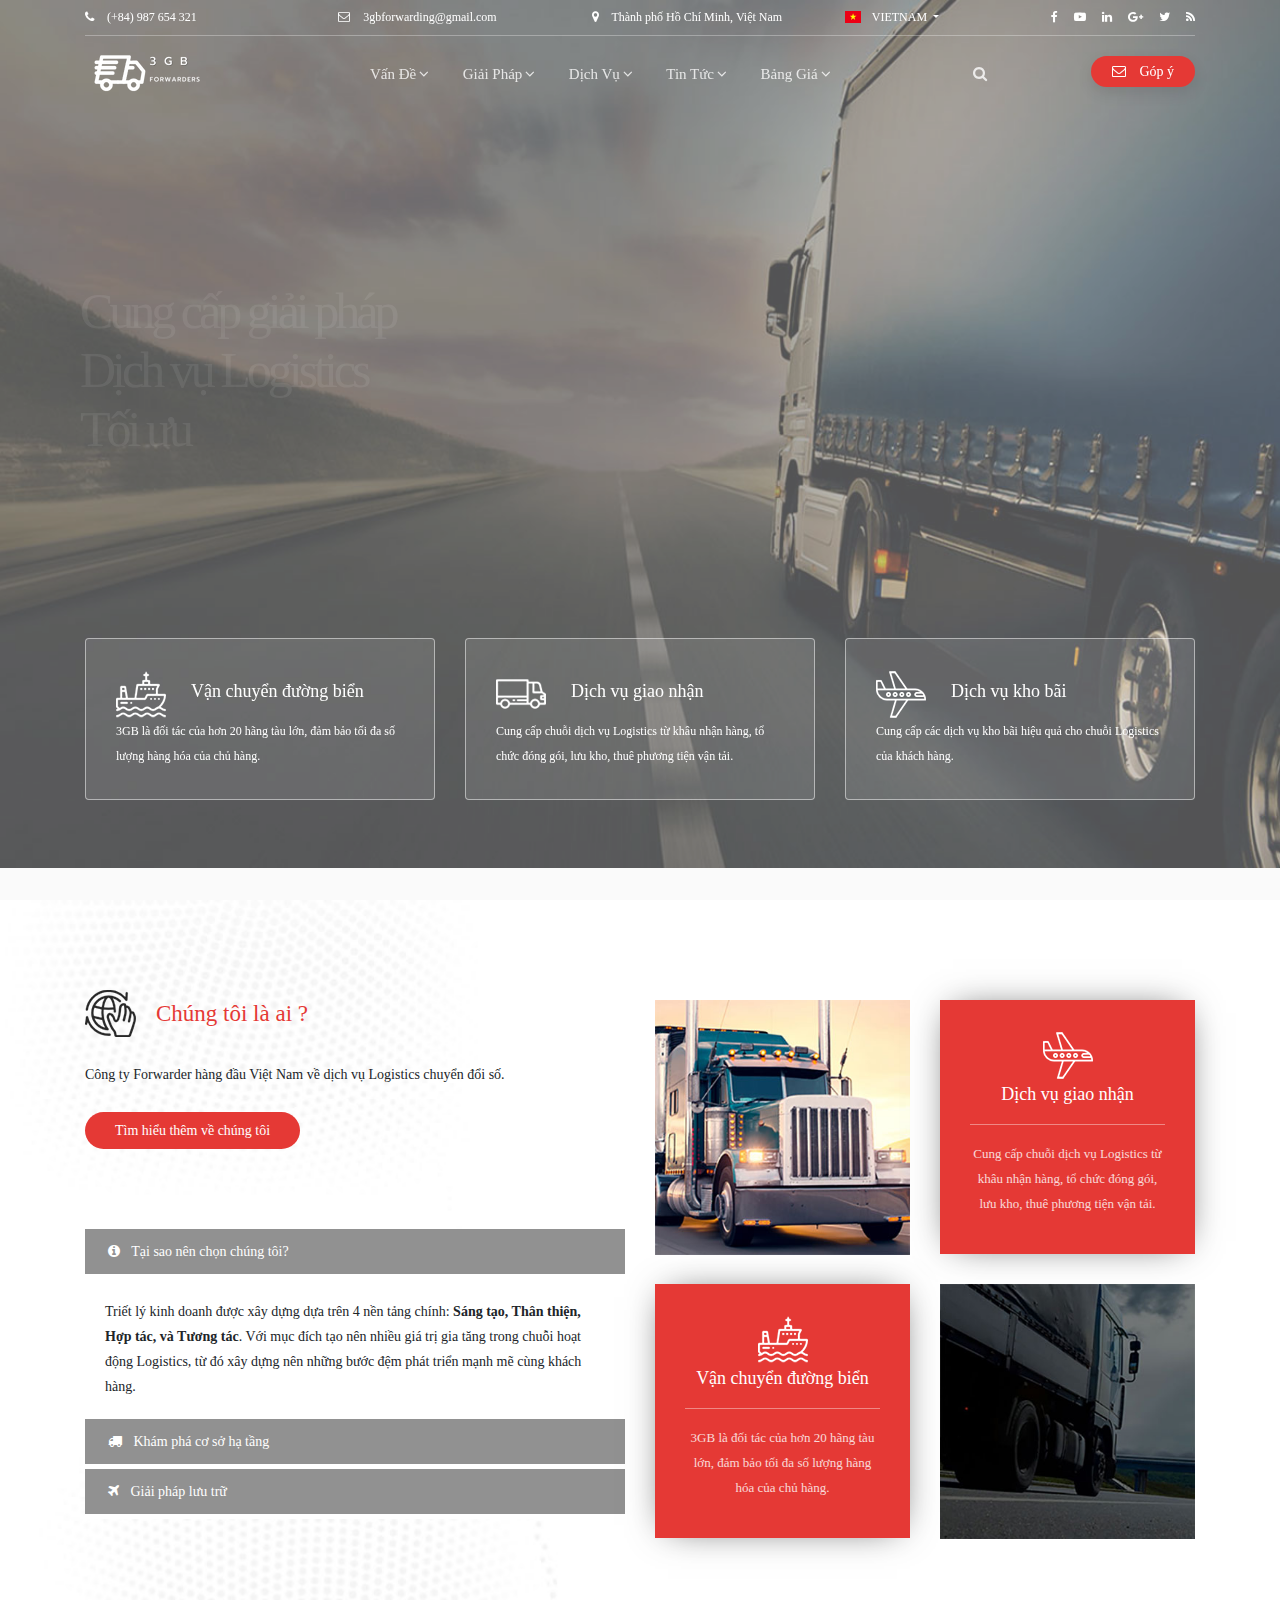
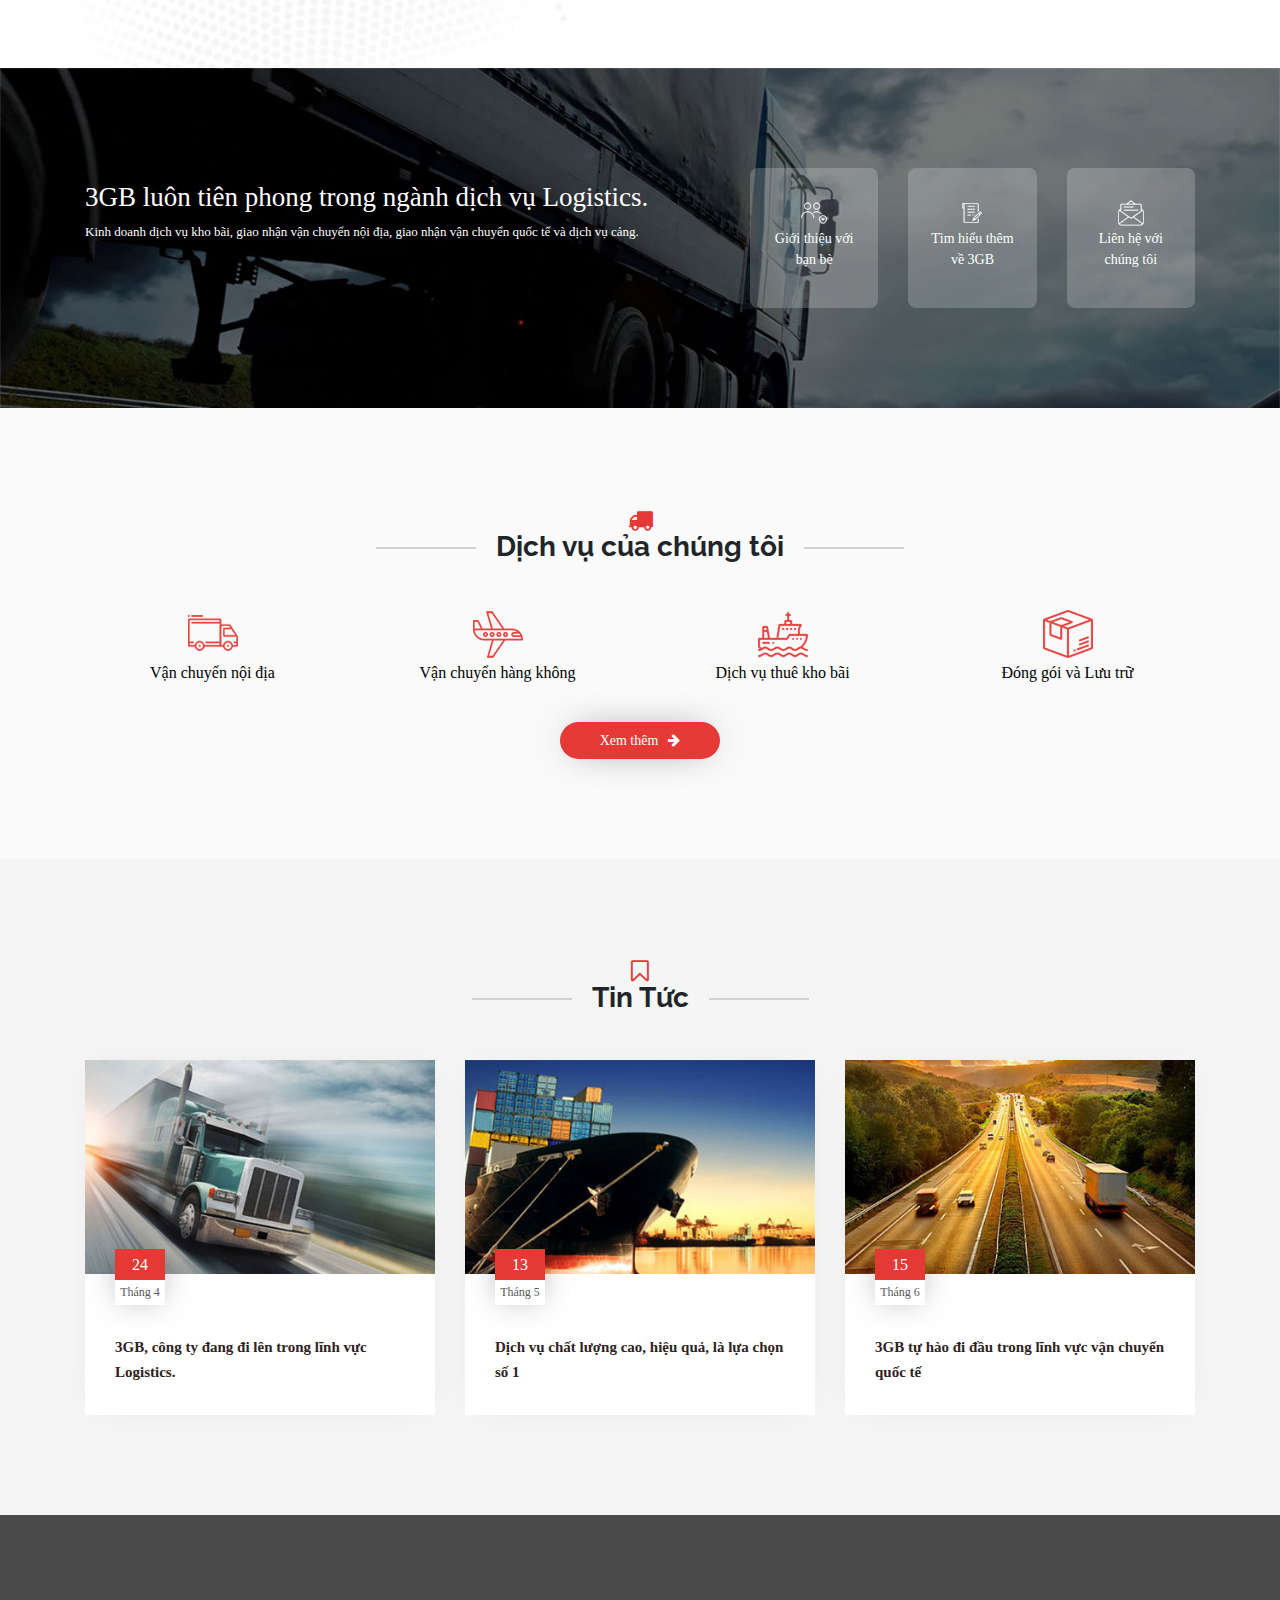
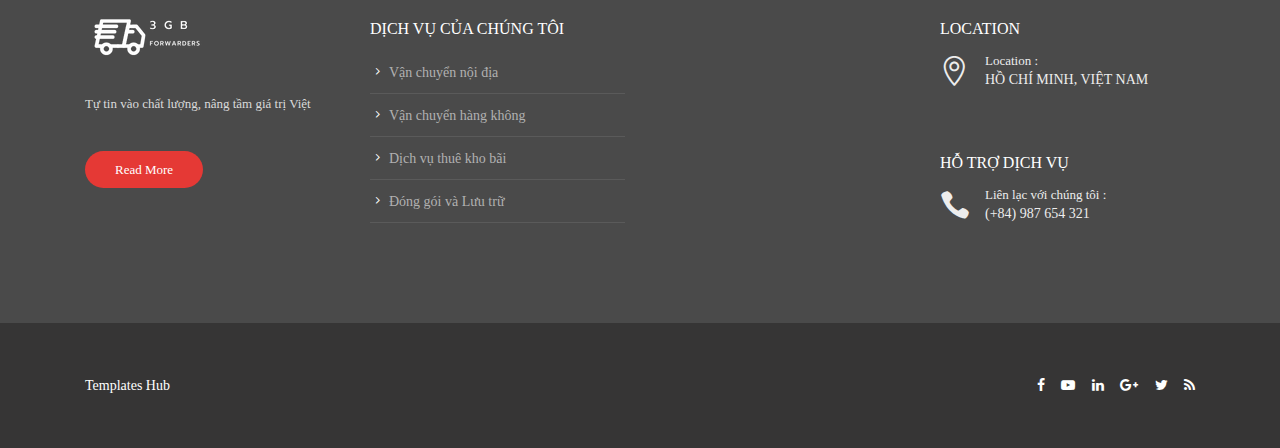
==== commit 26380a79: "add page" ====
--- a/index.html
+++ b/index.html
@@ -3,17 +3,21 @@
 
 
 <!-- home-100:13-->
+
 <head>
     <title>Nile - Transportation and Logistics Responsive HTML5 Template</title>
     <meta name="author" content="Nile-Theme">
     <meta name="robots" content="index follow">
     <meta name="googlebot" content="index follow">
     <meta http-equiv="content-type" content="text/html; charset=utf-8">
-    <meta name="keywords" content="cargo, clean, contractor, corporate, freight, industry, localization, logistics, modern, shipment, transport, transportation, truck, trucking">
+    <meta name="keywords"
+        content="cargo, clean, contractor, corporate, freight, industry, localization, logistics, modern, shipment, transport, transportation, truck, trucking">
     <meta name="description" content="Transportation and Logistics Responsive HTML5 Template">
     <meta name="viewport" content="width=device-width, initial-scale=1.0">
     <!-- google fonts -->
-    <link href="https://fonts.googleapis.com/css?family=Open+Sans:400,600,800%7CPoppins:300i,300,400,500,600,700,400i,500%7CDancing+Script:700%7CDancing+Script:700%7CGreat+Vibes:400%7CPoppins:400%7CDosis:800%7CRaleway:400,700,800&amp;subset=latin-ext" rel="stylesheet">
+    <link
+        href="https://fonts.googleapis.com/css?family=Open+Sans:400,600,800%7CPoppins:300i,300,400,500,600,700,400i,500%7CDancing+Script:700%7CDancing+Script:700%7CGreat+Vibes:400%7CPoppins:400%7CDosis:800%7CRaleway:400,700,800&amp;subset=latin-ext"
+        rel="stylesheet">
     <!-- animate -->
     <link rel="stylesheet" href="assets/css/animate.css" />
     <!-- owl Carousel assets -->
@@ -48,9 +52,12 @@
                         <div class="row">
                             <div class="col-xl-8 col-lg-12">
                                 <div class="row">
-                                    <div class="col-md-4"><i class="fa fa-phone margin-right-10px"></i> (+84) 987 654 321</div>
-                                    <div class="col-md-4"><i class="fa fa-envelope-o margin-right-10px"></i> 3gbforwarding@gmail.com</div>
-                                    <div class="col-md-4"><i class="fa fa-map-marker margin-right-10px"></i> Thành phố Hồ Chí Minh, Việt Nam</div>
+                                    <div class="col-md-4"><i class="fa fa-phone margin-right-10px"></i> (+84) 987 654
+                                        321</div>
+                                    <div class="col-md-4"><i class="fa fa-envelope-o margin-right-10px"></i>
+                                        3gbforwarding@gmail.com</div>
+                                    <div class="col-md-4"><i class="fa fa-map-marker margin-right-10px"></i> Thành phố
+                                        Hồ Chí Minh, Việt Nam</div>
                                 </div>
                             </div>
                             <div class="col-xl-4 d-none d-xl-block">
@@ -58,15 +65,26 @@
                                     <div class="col-lg-6">
                                         <!-- lang dropdown -->
                                         <div class="dropdown show">
-                                            <a class="dropdown-toggle text-white text-uppercase" href="#" role="button" id="dropdownMenuLink" data-toggle="dropdown" aria-haspopup="true" aria-expanded="false">
-                                <span class="flag-icon flag-icon-vn margin-right-8px"></span> VIETNAM
-                              </a>
-
-                                            <div class="dropdown-menu text-small text-uppercase" aria-labelledby="dropdownMenuLink">
-                                                <a class="dropdown-item" href="#"><span class="flag-icon flag-icon-es margin-right-8px"></span> Spanish</a>
-                                                <a class="dropdown-item" href="#"><span class="flag-icon flag-icon-mr margin-right-8px"></span> Arabic</a>
-                                                <a class="dropdown-item" href="#"><span class="flag-icon flag-icon-fr margin-right-8px"></span> French</a>
-                                                <a class="dropdown-item" href="#"><span class="flag-icon flag-icon-de margin-right-8px"></span> German</a>
+                                            <a class="dropdown-toggle text-white text-uppercase" href="#" role="button"
+                                                id="dropdownMenuLink" data-toggle="dropdown" aria-haspopup="true"
+                                                aria-expanded="false">
+                                                <span class="flag-icon flag-icon-vn margin-right-8px"></span> VIETNAM
+                                            </a>
+
+                                            <div class="dropdown-menu text-small text-uppercase"
+                                                aria-labelledby="dropdownMenuLink">
+                                                <a class="dropdown-item" href="#"><span
+                                                        class="flag-icon flag-icon-es margin-right-8px"></span>
+                                                    Spanish</a>
+                                                <a class="dropdown-item" href="#"><span
+                                                        class="flag-icon flag-icon-mr margin-right-8px"></span>
+                                                    Arabic</a>
+                                                <a class="dropdown-item" href="#"><span
+                                                        class="flag-icon flag-icon-fr margin-right-8px"></span>
+                                                    French</a>
+                                                <a class="dropdown-item" href="#"><span
+                                                        class="flag-icon flag-icon-de margin-right-8px"></span>
+                                                    German</a>
                                             </div>
                                         </div>
                                         <!-- // lang dropdown -->
@@ -76,12 +94,18 @@
                                     <div class="col-lg-6">
                                         <!--  Social -->
                                         <ul class="social-media list-inline text-right margin-0px text-white">
-                                            <li class="list-inline-item"><a class="facebook" href="#"><i class="fa fa-facebook" aria-hidden="true"></i></a></li>
-                                            <li class="list-inline-item"><a class="youtube" href="#"><i class="fa fa-youtube-play" aria-hidden="true"></i></a></li>
-                                            <li class="list-inline-item"><a class="linkedin" href="#"><i class="fa fa-linkedin" aria-hidden="true"></i></a></li>
-                                            <li class="list-inline-item"><a class="google" href="#"><i class="fa fa-google-plus" aria-hidden="true"></i></a></li>
-                                            <li class="list-inline-item"><a class="twitter" href="#"><i class="fa fa-twitter" aria-hidden="true"></i></a></li>
-                                            <li class="list-inline-item"><a class="rss" href="#"><i class="fa fa-rss" aria-hidden="true"></i></a></li>
+                                            <li class="list-inline-item"><a class="facebook" href="#"><i
+                                                        class="fa fa-facebook" aria-hidden="true"></i></a></li>
+                                            <li class="list-inline-item"><a class="youtube" href="#"><i
+                                                        class="fa fa-youtube-play" aria-hidden="true"></i></a></li>
+                                            <li class="list-inline-item"><a class="linkedin" href="#"><i
+                                                        class="fa fa-linkedin" aria-hidden="true"></i></a></li>
+                                            <li class="list-inline-item"><a class="google" href="#"><i
+                                                        class="fa fa-google-plus" aria-hidden="true"></i></a></li>
+                                            <li class="list-inline-item"><a class="twitter" href="#"><i
+                                                        class="fa fa-twitter" aria-hidden="true"></i></a></li>
+                                            <li class="list-inline-item"><a class="rss" href="#"><i class="fa fa-rss"
+                                                        aria-hidden="true"></i></a></li>
                                         </ul>
                                         <!-- // Social -->
                                     </div>
@@ -94,13 +118,16 @@
                     <div class="position-relative">
                         <div class="row">
                             <div class="col-lg-3 col-md-12">
-                                <a id="logo" href="home-1.html" class="d-inline-block margin-tb-15px"><img src="assets/img/logo-1.png" alt=""></a>
-                                <a class="mobile-toggle padding-15px background-second-color border-radius-3" href="#"><i class="fa fa-bars"></i></a>
+                                <a id="logo" href="home-1.html" class="d-inline-block margin-tb-15px"><img
+                                        src="assets/img/logo-1.png" alt=""></a>
+                                <a class="mobile-toggle padding-15px background-second-color border-radius-3"
+                                    href="#"><i class="fa fa-bars"></i></a>
                             </div>
                             <div class="col-lg-7 col-md-12 position-inherit">
-                                <ul id="menu-main" class="nav-menu float-xl-left text-lg-center link-padding-tb-25px white-link dropdown-dark">
-                                    <li class="has-dropdown"><a href="#">Vấn đề</a>
-                                        
+                                <ul id="menu-main"
+                                    class="nav-menu float-xl-left text-lg-center link-padding-tb-25px white-link dropdown-dark">
+                                    <li class="has-dropdown"><a href="service-single.html">Vấn đề</a>
+
                                     </li>
                                     <li class="has-dropdown"><a href="#">Giải Pháp</a>
                                         <ul class="sub-menu">
@@ -118,26 +145,28 @@
                                         </ul>
                                     </li>
                                     <li class="has-dropdown"><a href="#">Tin Tức</a>
-                                       
+
                                     </li>
                                     <li class="mega-menu mega-links mega-links-4columns"><a href="#">Bảng Giá</a>
-                                        
+
                                     </li>
 
                                 </ul>
 
 
                                 <div class="d-none d-xl-block search-link pull-right model-link margin-top-15px">
-                                    <a id="search-header" class="model-link margin-right-0px text-white opacity-hover-8" href="#search">
-                                    <i class="fa fa-search"></i>
+                                    <a id="search-header" class="model-link margin-right-0px text-white opacity-hover-8"
+                                        href="#search">
+                                        <i class="fa fa-search"></i>
+                                    </a>
+                                </div>
+
+                            </div>
+                            <div class="col-lg-2 col-md-12  d-none d-lg-block">
+                                <a data-toggle="modal" data-target=".bd-example-modal-lg" href="#"
+                                    class="btn btn-sm border-radius-30 margin-tb-20px text-white  background-main-color  box-shadow float-right padding-lr-20px margin-left-30px d-block">
+                                    <i class="fa fa-envelope-o margin-right-10px"></i> Góp ý
                                 </a>
-                                </div>
-
-                            </div>
-                            <div class="col-lg-2 col-md-12  d-none d-lg-block">
-                                <a data-toggle="modal" data-target=".bd-example-modal-lg" href="#" class="btn btn-sm border-radius-30 margin-tb-20px text-white  background-main-color  box-shadow float-right padding-lr-20px margin-left-30px d-block">
-                          <i class="fa fa-envelope-o margin-right-10px"></i>  Góp ý
-                        </a>
                             </div>
                         </div>
                     </div>
@@ -184,13 +213,16 @@
                                 </div>
                                 <div class="form-group">
                                     <label>Address</label>
-                                    <input type="text" class="form-control" id="inputAddress" placeholder="1234 Main St">
+                                    <input type="text" class="form-control" id="inputAddress"
+                                        placeholder="1234 Main St">
                                 </div>
                                 <div class="form-group">
                                     <label>Message</label>
                                     <textarea class="form-control" id="exampleFormControlTextarea1" rows="3"></textarea>
                                 </div>
-                                <a href="#" class="btn-sm btn-lg btn-block background-dark text-white text-center  text-uppercase rounded-0 padding-15px">SEND MESSAGE</a>
+                                <a href="#"
+                                    class="btn-sm btn-lg btn-block background-dark text-white text-center  text-uppercase rounded-0 padding-15px">SEND
+                                    MESSAGE</a>
                             </form>
                         </div>
                     </div>
@@ -200,35 +232,83 @@
     </div>
     <!-- // Get A Quote  -->
 
-    <div id="rev_slider_3_1_wrapper" class="rev_slider_wrapper fullwidthbanner-container" data-alias="nile-logistics-1" data-source="gallery" style="margin:0px auto;background:transparent;padding:0px;margin-top:0px;margin-bottom:0px;">
+    <div id="rev_slider_3_1_wrapper" class="rev_slider_wrapper fullwidthbanner-container" data-alias="nile-logistics-1"
+        data-source="gallery"
+        style="margin:0px auto;background:transparent;padding:0px;margin-top:0px;margin-bottom:0px;">
         <!-- START REVOLUTION SLIDER 5.4.8 fullwidth mode -->
         <div id="rev_slider_3_1" class="rev_slider fullwidthabanner" style="display:none;" data-version="5.4.8">
             <ul>
                 <!-- SLIDE  -->
-                <li data-index="rs-3" data-transition="fade" data-slotamount="default" data-hideafterloop="0" data-hideslideonmobile="off" data-easein="default" data-easeout="default" data-masterspeed="300" data-rotate="0" data-saveperformance="off" data-title="Slide" data-param1="" data-param2="" data-param3="" data-param4="" data-param5="" data-param6="" data-param7="" data-param8="" data-param9="" data-param10="" data-description="">
+                <li data-index="rs-3" data-transition="fade" data-slotamount="default" data-hideafterloop="0"
+                    data-hideslideonmobile="off" data-easein="default" data-easeout="default" data-masterspeed="300"
+                    data-rotate="0" data-saveperformance="off" data-title="Slide" data-param1="" data-param2=""
+                    data-param3="" data-param4="" data-param5="" data-param6="" data-param7="" data-param8=""
+                    data-param9="" data-param10="" data-description="">
                     <!-- MAIN IMAGE -->
-                    <img src="assets/rslider/assets/5ec5e-slider-1.jpg" alt="" data-bgposition="center center" data-bgfit="cover" data-bgrepeat="no-repeat" class="rev-slidebg" data-no-retina>
+                    <img src="assets/rslider/assets/5ec5e-slider-1.jpg" alt="" data-bgposition="center center"
+                        data-bgfit="cover" data-bgrepeat="no-repeat" class="rev-slidebg" data-no-retina>
                     <!-- LAYERS -->
 
                     <!-- LAYER NR. 1 -->
-                    <div class="tp-caption   tp-resizeme" id="slide-3-layer-1" data-x="['left','left','left','center']" data-hoffset="['0','41','45','0']" data-y="['middle','middle','middle','middle']" data-voffset="['-111','-143','-186','-36']" data-width="461" data-height="173" data-whitespace="nowrap" data-type="text" data-responsive_offset="on" data-frames='[{"delay":10,"speed":1140,"frame":"0","from":"y:50px;opacity:0;","to":"o:1;","ease":"Power3.easeInOut"},{"delay":"wait","speed":300,"frame":"999","to":"opacity:0;","ease":"Power3.easeInOut"}]' data-textAlign="['inherit','inherit','inherit','center']" data-paddingtop="[0,0,0,0]" data-paddingright="[0,0,0,0]" data-paddingbottom="[0,0,0,0]" data-paddingleft="[0,0,0,0]" style="z-index: 5; min-width: 461px; max-width: 461px; max-width: 173px; max-width: 173px; white-space: nowrap; font-size: 50px; line-height: 59px; font-weight: 400; color: #ffffff; letter-spacing: -4px;font-family:Geneva;">Cung cấp giải pháp<br>Dịch vụ Logistics
-                        <br> Tối ưu </div>
+                    <div class="tp-caption   tp-resizeme" id="slide-3-layer-1" data-x="['left','left','left','center']"
+                        data-hoffset="['0','41','45','0']" data-y="['middle','middle','middle','middle']"
+                        data-voffset="['-111','-143','-186','-36']" data-width="461" data-height="173"
+                        data-whitespace="nowrap" data-type="text" data-responsive_offset="on"
+                        data-frames='[{"delay":10,"speed":1140,"frame":"0","from":"y:50px;opacity:0;","to":"o:1;","ease":"Power3.easeInOut"},{"delay":"wait","speed":300,"frame":"999","to":"opacity:0;","ease":"Power3.easeInOut"}]'
+                        data-textAlign="['inherit','inherit','inherit','center']" data-paddingtop="[0,0,0,0]"
+                        data-paddingright="[0,0,0,0]" data-paddingbottom="[0,0,0,0]" data-paddingleft="[0,0,0,0]"
+                        style="z-index: 5; min-width: 461px; max-width: 461px; max-width: 173px; max-width: 173px; white-space: nowrap; font-size: 50px; line-height: 59px; font-weight: 400; color: #ffffff; letter-spacing: -4px;font-family:Geneva;">
+                        Cung cấp giải pháp<br>Dịch vụ Logistics
+                        <br> Tối ưu
+                    </div>
 
                     <!-- LAYER NR. 2 -->
-                    <div class="tp-caption rev-btn " id="slide-3-layer-2" data-x="['left','left','left','center']" data-hoffset="['0','41','45','0']" data-y="['top','top','top','top']" data-voffset="['453','372','435','471']" data-width="none" data-height="none" data-whitespace="nowrap" data-type="button" data-responsive_offset="on" data-responsive="off" data-frames='[{"delay":640,"speed":1120,"frame":"0","from":"y:50px;opacity:0;","to":"o:1;","ease":"Power3.easeInOut"},{"delay":"wait","speed":300,"frame":"999","to":"opacity:0;","ease":"Power3.easeInOut"},{"frame":"hover","speed":"0","ease":"Linear.easeNone","to":"o:1;rX:0;rY:0;rZ:0;z:0;","style":"c:rgb(255,255,255);bg:transparent;bc:rgb(255,255,255);"}]' data-textAlign="['inherit','inherit','inherit','inherit']" data-paddingtop="[12,12,12,12]" data-paddingright="[35,35,35,35]" data-paddingbottom="[12,12,12,12]" data-paddingleft="[35,35,35,35]" style="z-index: 6; white-space: nowrap; font-size: 14px; line-height: 17px; font-weight: 500; color: rgba(255,255,255,1); letter-spacing: 0px;font-family:Poppins;background-color:rgb(229,57,53);border-color:rgb(229,57,53);border-style:solid;border-width:2px 2px 2px 2px;border-radius:30px 30px 30px 30px;outline:none;box-shadow:none;box-sizing:border-box;-moz-box-sizing:border-box;-webkit-box-sizing:border-box;cursor:pointer;">Contact Us </div>
+                    <div class="tp-caption rev-btn " id="slide-3-layer-2" data-x="['left','left','left','center']"
+                        data-hoffset="['0','41','45','0']" data-y="['top','top','top','top']"
+                        data-voffset="['453','372','435','471']" data-width="none" data-height="none"
+                        data-whitespace="nowrap" data-type="button" data-responsive_offset="on" data-responsive="off"
+                        data-frames='[{"delay":640,"speed":1120,"frame":"0","from":"y:50px;opacity:0;","to":"o:1;","ease":"Power3.easeInOut"},{"delay":"wait","speed":300,"frame":"999","to":"opacity:0;","ease":"Power3.easeInOut"},{"frame":"hover","speed":"0","ease":"Linear.easeNone","to":"o:1;rX:0;rY:0;rZ:0;z:0;","style":"c:rgb(255,255,255);bg:transparent;bc:rgb(255,255,255);"}]'
+                        data-textAlign="['inherit','inherit','inherit','inherit']" data-paddingtop="[12,12,12,12]"
+                        data-paddingright="[35,35,35,35]" data-paddingbottom="[12,12,12,12]"
+                        data-paddingleft="[35,35,35,35]"
+                        style="z-index: 6; white-space: nowrap; font-size: 14px; line-height: 17px; font-weight: 500; color: rgba(255,255,255,1); letter-spacing: 0px;font-family:Poppins;background-color:rgb(229,57,53);border-color:rgb(229,57,53);border-style:solid;border-width:2px 2px 2px 2px;border-radius:30px 30px 30px 30px;outline:none;box-shadow:none;box-sizing:border-box;-moz-box-sizing:border-box;-webkit-box-sizing:border-box;cursor:pointer;">
+                        Contact Us </div>
                 </li>
                 <!-- SLIDE  -->
-                <li data-index="rs-4" data-transition="fade" data-slotamount="default" data-hideafterloop="0" data-hideslideonmobile="off" data-easein="default" data-easeout="default" data-masterspeed="300" data-rotate="0" data-saveperformance="off" data-title="Slide" data-param1="" data-param2="" data-param3="" data-param4="" data-param5="" data-param6="" data-param7="" data-param8="" data-param9="" data-param10="" data-description="">
+                <li data-index="rs-4" data-transition="fade" data-slotamount="default" data-hideafterloop="0"
+                    data-hideslideonmobile="off" data-easein="default" data-easeout="default" data-masterspeed="300"
+                    data-rotate="0" data-saveperformance="off" data-title="Slide" data-param1="" data-param2=""
+                    data-param3="" data-param4="" data-param5="" data-param6="" data-param7="" data-param8=""
+                    data-param9="" data-param10="" data-description="">
                     <!-- MAIN IMAGE -->
-                    <img src="assets/rslider/assets/c92f5-slider-2.jpg" alt="" data-bgposition="center center" data-bgfit="cover" data-bgrepeat="no-repeat" class="rev-slidebg" data-no-retina>
+                    <img src="assets/rslider/assets/c92f5-slider-2.jpg" alt="" data-bgposition="center center"
+                        data-bgfit="cover" data-bgrepeat="no-repeat" class="rev-slidebg" data-no-retina>
                     <!-- LAYERS -->
 
                     <!-- LAYER NR. 3 -->
-                    <div class="tp-caption   tp-resizeme" id="slide-4-layer-1" data-x="['left','left','left','center']" data-hoffset="['0','41','45','0']" data-y="['middle','middle','middle','middle']" data-voffset="['-111','-143','-186','-36']" data-width="461" data-height="173" data-whitespace="nowrap" data-type="text" data-responsive_offset="on" data-frames='[{"delay":10,"speed":1140,"frame":"0","from":"y:50px;opacity:0;","to":"o:1;","ease":"Power3.easeInOut"},{"delay":"wait","speed":300,"frame":"999","to":"opacity:0;","ease":"Power3.easeInOut"}]' data-textAlign="['inherit','inherit','inherit','center']" data-paddingtop="[0,0,0,0]" data-paddingright="[0,0,0,0]" data-paddingbottom="[0,0,0,0]" data-paddingleft="[0,0,0,0]" style="z-index: 5; min-width: 461px; max-width: 461px; max-width: 173px; max-width: 173px; white-space: nowrap; font-size: 50px; line-height: 59px; font-weight: 400; color: #ffffff; letter-spacing: -4px;font-family:Geneva;">Cung cấp giải pháp<br>Dịch vụ Logistics
-                        <br> Tối ưu </div>
+                    <div class="tp-caption   tp-resizeme" id="slide-4-layer-1" data-x="['left','left','left','center']"
+                        data-hoffset="['0','41','45','0']" data-y="['middle','middle','middle','middle']"
+                        data-voffset="['-111','-143','-186','-36']" data-width="461" data-height="173"
+                        data-whitespace="nowrap" data-type="text" data-responsive_offset="on"
+                        data-frames='[{"delay":10,"speed":1140,"frame":"0","from":"y:50px;opacity:0;","to":"o:1;","ease":"Power3.easeInOut"},{"delay":"wait","speed":300,"frame":"999","to":"opacity:0;","ease":"Power3.easeInOut"}]'
+                        data-textAlign="['inherit','inherit','inherit','center']" data-paddingtop="[0,0,0,0]"
+                        data-paddingright="[0,0,0,0]" data-paddingbottom="[0,0,0,0]" data-paddingleft="[0,0,0,0]"
+                        style="z-index: 5; min-width: 461px; max-width: 461px; max-width: 173px; max-width: 173px; white-space: nowrap; font-size: 50px; line-height: 59px; font-weight: 400; color: #ffffff; letter-spacing: -4px;font-family:Geneva;">
+                        Cung cấp giải pháp<br>Dịch vụ Logistics
+                        <br> Tối ưu
+                    </div>
 
                     <!-- LAYER NR. 4 -->
-                    <div class="tp-caption rev-btn " id="slide-4-layer-2" data-x="['left','left','left','center']" data-hoffset="['0','41','45','0']" data-y="['top','top','top','top']" data-voffset="['453','372','435','471']" data-width="none" data-height="none" data-whitespace="nowrap" data-type="button" data-responsive_offset="on" data-responsive="off" data-frames='[{"delay":640,"speed":1120,"frame":"0","from":"y:50px;opacity:0;","to":"o:1;","ease":"Power3.easeInOut"},{"delay":"wait","speed":300,"frame":"999","to":"opacity:0;","ease":"Power3.easeInOut"},{"frame":"hover","speed":"0","ease":"Linear.easeNone","to":"o:1;rX:0;rY:0;rZ:0;z:0;","style":"c:rgb(255,255,255);bg:transparent;bc:rgb(255,255,255);"}]' data-textAlign="['inherit','inherit','inherit','inherit']" data-paddingtop="[12,12,12,12]" data-paddingright="[35,35,35,35]" data-paddingbottom="[12,12,12,12]" data-paddingleft="[35,35,35,35]" style="z-index: 6; white-space: nowrap; font-size: 14px; line-height: 17px; font-weight: 500; color: rgba(255,255,255,1); letter-spacing: 0px;font-family:Poppins;background-color:rgb(229,57,53);border-color:rgb(229,57,53);border-style:solid;border-width:2px 2px 2px 2px;border-radius:30px 30px 30px 30px;outline:none;box-shadow:none;box-sizing:border-box;-moz-box-sizing:border-box;-webkit-box-sizing:border-box;cursor:pointer;">Contact Us </div>
+                    <div class="tp-caption rev-btn " id="slide-4-layer-2" data-x="['left','left','left','center']"
+                        data-hoffset="['0','41','45','0']" data-y="['top','top','top','top']"
+                        data-voffset="['453','372','435','471']" data-width="none" data-height="none"
+                        data-whitespace="nowrap" data-type="button" data-responsive_offset="on" data-responsive="off"
+                        data-frames='[{"delay":640,"speed":1120,"frame":"0","from":"y:50px;opacity:0;","to":"o:1;","ease":"Power3.easeInOut"},{"delay":"wait","speed":300,"frame":"999","to":"opacity:0;","ease":"Power3.easeInOut"},{"frame":"hover","speed":"0","ease":"Linear.easeNone","to":"o:1;rX:0;rY:0;rZ:0;z:0;","style":"c:rgb(255,255,255);bg:transparent;bc:rgb(255,255,255);"}]'
+                        data-textAlign="['inherit','inherit','inherit','inherit']" data-paddingtop="[12,12,12,12]"
+                        data-paddingright="[35,35,35,35]" data-paddingbottom="[12,12,12,12]"
+                        data-paddingleft="[35,35,35,35]"
+                        style="z-index: 6; white-space: nowrap; font-size: 14px; line-height: 17px; font-weight: 500; color: rgba(255,255,255,1); letter-spacing: 0px;font-family:Poppins;background-color:rgb(229,57,53);border-color:rgb(229,57,53);border-style:solid;border-width:2px 2px 2px 2px;border-radius:30px 30px 30px 30px;outline:none;box-shadow:none;box-sizing:border-box;-moz-box-sizing:border-box;-webkit-box-sizing:border-box;cursor:pointer;">
+                        Contact Us </div>
                 </li>
             </ul>
             <div class="tp-bannertimer tp-bottom" style="visibility: hidden !important;"></div>
@@ -256,7 +336,8 @@
                         <a href="#" class="title">Dịch vụ giao nhận</a>
                     </div>
                     <div class="dis clearfix">
-                        Cung cấp chuỗi dịch vụ Logistics từ khâu nhận hàng, tổ chức đóng gói, lưu kho, thuê phương tiện vận tải.
+                        Cung cấp chuỗi dịch vụ Logistics từ khâu nhận hàng, tổ chức đóng gói, lưu kho, thuê phương tiện
+                        vận tải.
                     </div>
                 </div>
             </div>
@@ -285,7 +366,8 @@
                         <div class="icon"><img src="assets/icons/title-icon-1.png" alt=""></div>
                         <h2 class="title-text">Chúng tôi là ai ?</h2>
                     </div>
-                    <div class="about-text margin-tb-25px">Công ty Forwarder hàng đầu Việt Nam về dịch vụ Logistics chuyển đổi số.</div>
+                    <div class="about-text margin-tb-25px">Công ty Forwarder hàng đầu Việt Nam về dịch vụ Logistics
+                        chuyển đổi số.</div>
                     <a href="#" class="nile-bottom sm">Tìm hiểu thêm về chúng tôi</a>
 
 
@@ -293,30 +375,41 @@
                         <div class="card">
                             <div class="card-header" id="headingOne">
                                 <h5 class="mb-0">
-                                    <button class="btn btn-block btn-link active" data-toggle="collapse" data-target="#collapseOne" aria-expanded="true" aria-controls="collapseOne"><i class="fa fa-info-circle"></i> Tại sao nên chọn chúng tôi?</button>
+                                    <button class="btn btn-block btn-link active" data-toggle="collapse"
+                                        data-target="#collapseOne" aria-expanded="true" aria-controls="collapseOne"><i
+                                            class="fa fa-info-circle"></i> Tại sao nên chọn chúng tôi?</button>
                                 </h5>
                             </div>
 
-                            <div id="collapseOne" class="collapse show" aria-labelledby="headingOne" data-parent="#accordion">
+                            <div id="collapseOne" class="collapse show" aria-labelledby="headingOne"
+                                data-parent="#accordion">
                                 <div class="card-body">
-                                    Triết lý kinh doanh được xây dựng dựa trên 4 nền tảng chính: <b>Sáng tạo, Thân thiện, Hợp tác, và Tương tác</b>. Với mục đích tạo nên nhiều giá trị gia tăng trong chuỗi hoạt động Logistics, từ đó xây dựng nên những bước đệm phát triển mạnh mẽ cùng khách hàng.</div>
+                                    Triết lý kinh doanh được xây dựng dựa trên 4 nền tảng chính: <b>Sáng tạo, Thân
+                                        thiện, Hợp tác, và Tương tác</b>. Với mục đích tạo nên nhiều giá trị gia tăng
+                                    trong chuỗi hoạt động Logistics, từ đó xây dựng nên những bước đệm phát triển mạnh
+                                    mẽ cùng khách hàng.</div>
                             </div>
                         </div>
                         <div class="card">
                             <div class="card-header" id="headingTwo">
                                 <h5 class="mb-0">
-                                    <button class="btn btn-block btn-link collapsed" data-toggle="collapse" data-target="#collapseTwo" aria-expanded="false" aria-controls="collapseTwo"><i class="fa fa-truck"></i> Khám phá cơ sở hạ tầng</button>
+                                    <button class="btn btn-block btn-link collapsed" data-toggle="collapse"
+                                        data-target="#collapseTwo" aria-expanded="false" aria-controls="collapseTwo"><i
+                                            class="fa fa-truck"></i> Khám phá cơ sở hạ tầng</button>
                                 </h5>
                             </div>
-                            
+
                         </div>
                         <div class="card">
                             <div class="card-header" id="headingThree">
                                 <h5 class="mb-0">
-                                    <button class="btn btn-block btn-link collapsed" data-toggle="collapse" data-target="#collapseThree" aria-expanded="false" aria-controls="collapseThree"><i class="fa fa-plane"></i> Giải pháp lưu trữ</button>
+                                    <button class="btn btn-block btn-link collapsed" data-toggle="collapse"
+                                        data-target="#collapseThree" aria-expanded="false"
+                                        aria-controls="collapseThree"><i class="fa fa-plane"></i> Giải pháp lưu
+                                        trữ</button>
                                 </h5>
                             </div>
-                            
+
                         </div>
                     </div>
 
@@ -334,7 +427,8 @@
                                 <div class="icon"><img src="assets/icons/service-light-2.png" alt=""></div>
                                 <h2>Dịch vụ giao nhận</h2>
                                 <hr>
-                                <div class="text">Cung cấp chuỗi dịch vụ Logistics từ khâu nhận hàng, tổ chức đóng gói, lưu kho, thuê phương tiện vận tải. </div>
+                                <div class="text">Cung cấp chuỗi dịch vụ Logistics từ khâu nhận hàng, tổ chức đóng gói,
+                                    lưu kho, thuê phương tiện vận tải. </div>
                             </div>
                         </div>
                         <div class="col-sm-6">
@@ -342,7 +436,8 @@
                                 <div class="icon"><img src="assets/icons/service-light-3.png" alt=""></div>
                                 <h2>Vận chuyển đường biển</h2>
                                 <hr>
-                                <div class="text">3GB là đối tác của hơn 20 hãng tàu lớn, đảm bảo tối đa số lượng hàng hóa của chủ hàng. </div>
+                                <div class="text">3GB là đối tác của hơn 20 hãng tàu lớn, đảm bảo tối đa số lượng hàng
+                                    hóa của chủ hàng. </div>
                             </div>
                         </div>
                         <div class="col-sm-6">
@@ -363,27 +458,28 @@
             <div class="row">
                 <div class="col-lg-7 padding-tb-15px">
                     <h2>3GB luôn tiên phong trong ngành dịch vụ Logistics.</h2>
-                    <div class="text">Kinh doanh dịch vụ kho bãi, giao nhận vận chuyển nội địa, giao nhận vận chuyển quốc tế và dịch vụ cảng.</div>
+                    <div class="text">Kinh doanh dịch vụ kho bãi, giao nhận vận chuyển nội địa, giao nhận vận chuyển
+                        quốc tế và dịch vụ cảng.</div>
                 </div>
                 <div class="col-lg-5">
                     <div class="row">
                         <div class="col-lg-4 col-md-4 sm-mb-45px">
                             <a href="#" class="action-bottom layout-1">
-								<img src="assets/icons/small-icon-1.png" alt=""> 
-								<h4>Giới thiệu với bạn bè</h4>
-							</a>
+                                <img src="assets/icons/small-icon-1.png" alt="">
+                                <h4>Giới thiệu với bạn bè</h4>
+                            </a>
                         </div>
                         <div class="col-lg-4 col-md-4 sm-mb-45px">
                             <a href="#" class="action-bottom layout-1">
-								<img src="assets/icons/small-icon-2.png" alt=""> 
-								<h4>Tìm hiểu thêm về 3GB</h4>
-							</a>
+                                <img src="assets/icons/small-icon-2.png" alt="">
+                                <h4>Tìm hiểu thêm về 3GB</h4>
+                            </a>
                         </div>
                         <div class="col-lg-4 col-md-4">
                             <a href="#" class="action-bottom layout-1">
-								<img src="assets/icons/small-icon-3.png" alt=""> 
-								<h4>Liên hệ với chúng tôi</h4>
-							</a>
+                                <img src="assets/icons/small-icon-3.png" alt="">
+                                <h4>Liên hệ với chúng tôi</h4>
+                            </a>
                         </div>
                     </div>
                 </div>
@@ -471,9 +567,9 @@
                         <div class="img">
                             <a href="#"><img src="assets/img/blog-grid-1.jpg" alt=""></a>
                             <a href="#" class="date">
-								<span class="day">24</span>
-								<span class="month">Tháng 4</span>
-							</a>
+                                <span class="day">24</span>
+                                <span class="month">Tháng 4</span>
+                            </a>
                         </div>
                         <a href="#" class="title">3GB, công ty đang đi lên trong lĩnh vực Logistics.</a>
                     </div>
@@ -485,9 +581,9 @@
                         <div class="img">
                             <a href="#"><img src="assets/img/blog-grid-2.jpg" alt=""></a>
                             <a href="#" class="date">
-								<span class="day">13</span>
-								<span class="month">Tháng 5</span>
-							</a>
+                                <span class="day">13</span>
+                                <span class="month">Tháng 5</span>
+                            </a>
                         </div>
                         <a href="#" class="title">Dịch vụ chất lượng cao, hiệu quả, là lựa chọn số 1</a>
                     </div>
@@ -499,9 +595,9 @@
                         <div class="img">
                             <a href="#"><img src="assets/img/blog-grid-3.jpg" alt=""></a>
                             <a href="#" class="date">
-								<span class="day">15</span>
-								<span class="month">Tháng 6</span>
-							</a>
+                                <span class="day">15</span>
+                                <span class="month">Tháng 6</span>
+                            </a>
                         </div>
                         <a href="#" class="title">3GB tự hào đi đầu trong lĩnh vực vận chuyển quốc tế</a>
                     </div>
@@ -523,7 +619,7 @@
                             <a href="#"><img src="assets/img/logo-1.png" alt=""></a>
                         </div>
                         <div class="text margin-bottom-35px">
-                            Lorem ipsum dolor sit amet conse ctetur adipisicing elit, sed do eiusmod tempor incididunt ut labore et dolore magna aliqua. Ut enim ad minim veniam, quis nostrud exercitation
+                            Tự tin vào chất lượng, nâng tầm giá trị Việt
                         </div>
                         <a href="#" class="nile-bottom sm">Read More</a>
                     </div>
@@ -543,7 +639,7 @@
 
 
                 <div class="col-lg-3 col-md-6">
-                   
+
                 </div>
 
 
@@ -578,17 +674,24 @@
             <div class="container padding-tb-50px">
                 <div class="row">
                     <div class="col-lg-6">
-                        <div class="copy-right-text text-lg-left text-center sm-mb-15px"><a target="_blank" href="https://www.templateshub.net">Templates Hub</a> </div>
+                        <div class="copy-right-text text-lg-left text-center sm-mb-15px"><a target="_blank"
+                                href="https://www.templateshub.net">Templates Hub</a> </div>
                     </div>
                     <div class="col-lg-6">
                         <!--  Social -->
                         <ul class="social-media list-inline text-lg-right text-center margin-0px text-white">
-                            <li class="list-inline-item"><a class="facebook" href="#"><i class="fa fa-facebook" aria-hidden="true"></i></a></li>
-                            <li class="list-inline-item"><a class="youtube" href="#"><i class="fa fa-youtube-play" aria-hidden="true"></i></a></li>
-                            <li class="list-inline-item"><a class="linkedin" href="#"><i class="fa fa-linkedin" aria-hidden="true"></i></a></li>
-                            <li class="list-inline-item"><a class="google" href="#"><i class="fa fa-google-plus" aria-hidden="true"></i></a></li>
-                            <li class="list-inline-item"><a class="twitter" href="#"><i class="fa fa-twitter" aria-hidden="true"></i></a></li>
-                            <li class="list-inline-item"><a class="rss" href="#"><i class="fa fa-rss" aria-hidden="true"></i></a></li>
+                            <li class="list-inline-item"><a class="facebook" href="#"><i class="fa fa-facebook"
+                                        aria-hidden="true"></i></a></li>
+                            <li class="list-inline-item"><a class="youtube" href="#"><i class="fa fa-youtube-play"
+                                        aria-hidden="true"></i></a></li>
+                            <li class="list-inline-item"><a class="linkedin" href="#"><i class="fa fa-linkedin"
+                                        aria-hidden="true"></i></a></li>
+                            <li class="list-inline-item"><a class="google" href="#"><i class="fa fa-google-plus"
+                                        aria-hidden="true"></i></a></li>
+                            <li class="list-inline-item"><a class="twitter" href="#"><i class="fa fa-twitter"
+                                        aria-hidden="true"></i></a></li>
+                            <li class="list-inline-item"><a class="rss" href="#"><i class="fa fa-rss"
+                                        aria-hidden="true"></i></a></li>
                         </ul>
                         <!-- // Social -->
                     </div>
@@ -598,31 +701,32 @@
     </footer>
 
 
-<!-- jquery library  -->
-<script src="assets/js/nile-slider.js"></script>
-<script src="assets/js/jquery-3.2.1.min.js"></script>
-<!-- REVOLUTION JS FILES -->
-<script src="assets/rslider/js/jquery.themepunch.tools.min.js"></script>
-<script src="assets/rslider/js/jquery.themepunch.revolution.min.js"></script>
-<!-- SLIDER REVOLUTION 5.0 EXTENSIONS -->
-<script src="assets/rslider/js/extensions/revolution.extension.actions.min.js"></script>
-<script src="assets/rslider/js/extensions/revolution.extension.carousel.min.js"></script>
-<script src="assets/rslider/js/extensions/revolution.extension.kenburn.min.js"></script>
-<script src="assets/rslider/js/extensions/revolution.extension.layeranimation.min.js"></script>
-<script src="assets/rslider/js/extensions/revolution.extension.migration.min.js"></script>
-<script src="assets/rslider/js/extensions/revolution.extension.navigation.min.js"></script>
-<script src="assets/rslider/js/extensions/revolution.extension.parallax.min.js"></script>
-<script src="assets/rslider/js/extensions/revolution.extension.slideanims.min.js"></script>
-<script src="assets/rslider/js/extensions/revolution.extension.video.min.js"></script>
-<script src="assets/js/YouTubePopUp.jquery.js"></script>
-<script src="assets/js/owl.carousel.min.js"></script>
-<script src="assets/js/imagesloaded.min.js"></script>
-<script src="assets/js/custom.js"></script>
-<script src="assets/js/popper.min.js"></script>
-<script src="assets/js/bootstrap.min.js"></script>
+    <!-- jquery library  -->
+    <script src="assets/js/nile-slider.js"></script>
+    <script src="assets/js/jquery-3.2.1.min.js"></script>
+    <!-- REVOLUTION JS FILES -->
+    <script src="assets/rslider/js/jquery.themepunch.tools.min.js"></script>
+    <script src="assets/rslider/js/jquery.themepunch.revolution.min.js"></script>
+    <!-- SLIDER REVOLUTION 5.0 EXTENSIONS -->
+    <script src="assets/rslider/js/extensions/revolution.extension.actions.min.js"></script>
+    <script src="assets/rslider/js/extensions/revolution.extension.carousel.min.js"></script>
+    <script src="assets/rslider/js/extensions/revolution.extension.kenburn.min.js"></script>
+    <script src="assets/rslider/js/extensions/revolution.extension.layeranimation.min.js"></script>
+    <script src="assets/rslider/js/extensions/revolution.extension.migration.min.js"></script>
+    <script src="assets/rslider/js/extensions/revolution.extension.navigation.min.js"></script>
+    <script src="assets/rslider/js/extensions/revolution.extension.parallax.min.js"></script>
+    <script src="assets/rslider/js/extensions/revolution.extension.slideanims.min.js"></script>
+    <script src="assets/rslider/js/extensions/revolution.extension.video.min.js"></script>
+    <script src="assets/js/YouTubePopUp.jquery.js"></script>
+    <script src="assets/js/owl.carousel.min.js"></script>
+    <script src="assets/js/imagesloaded.min.js"></script>
+    <script src="assets/js/custom.js"></script>
+    <script src="assets/js/popper.min.js"></script>
+    <script src="assets/js/bootstrap.min.js"></script>
 
 </body>
 
 
 <!-- home-100:30-->
+
 </html>